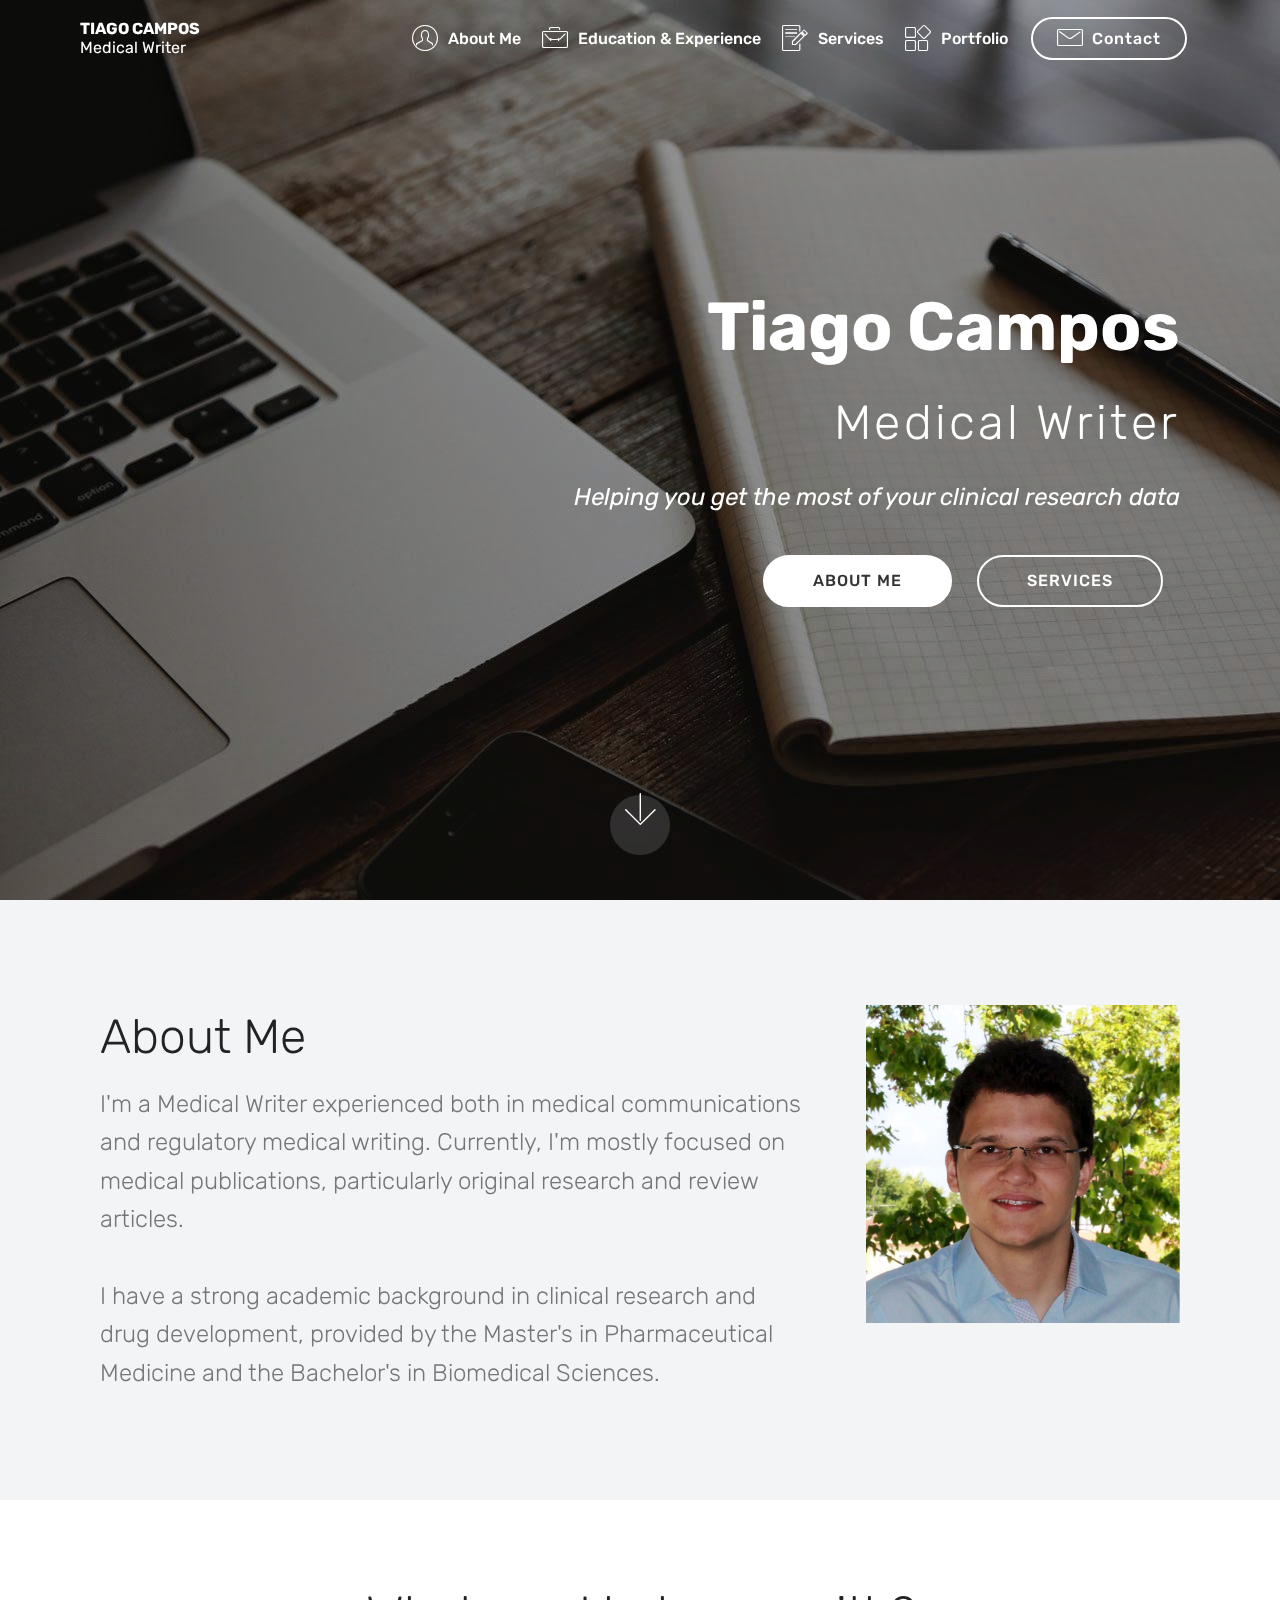
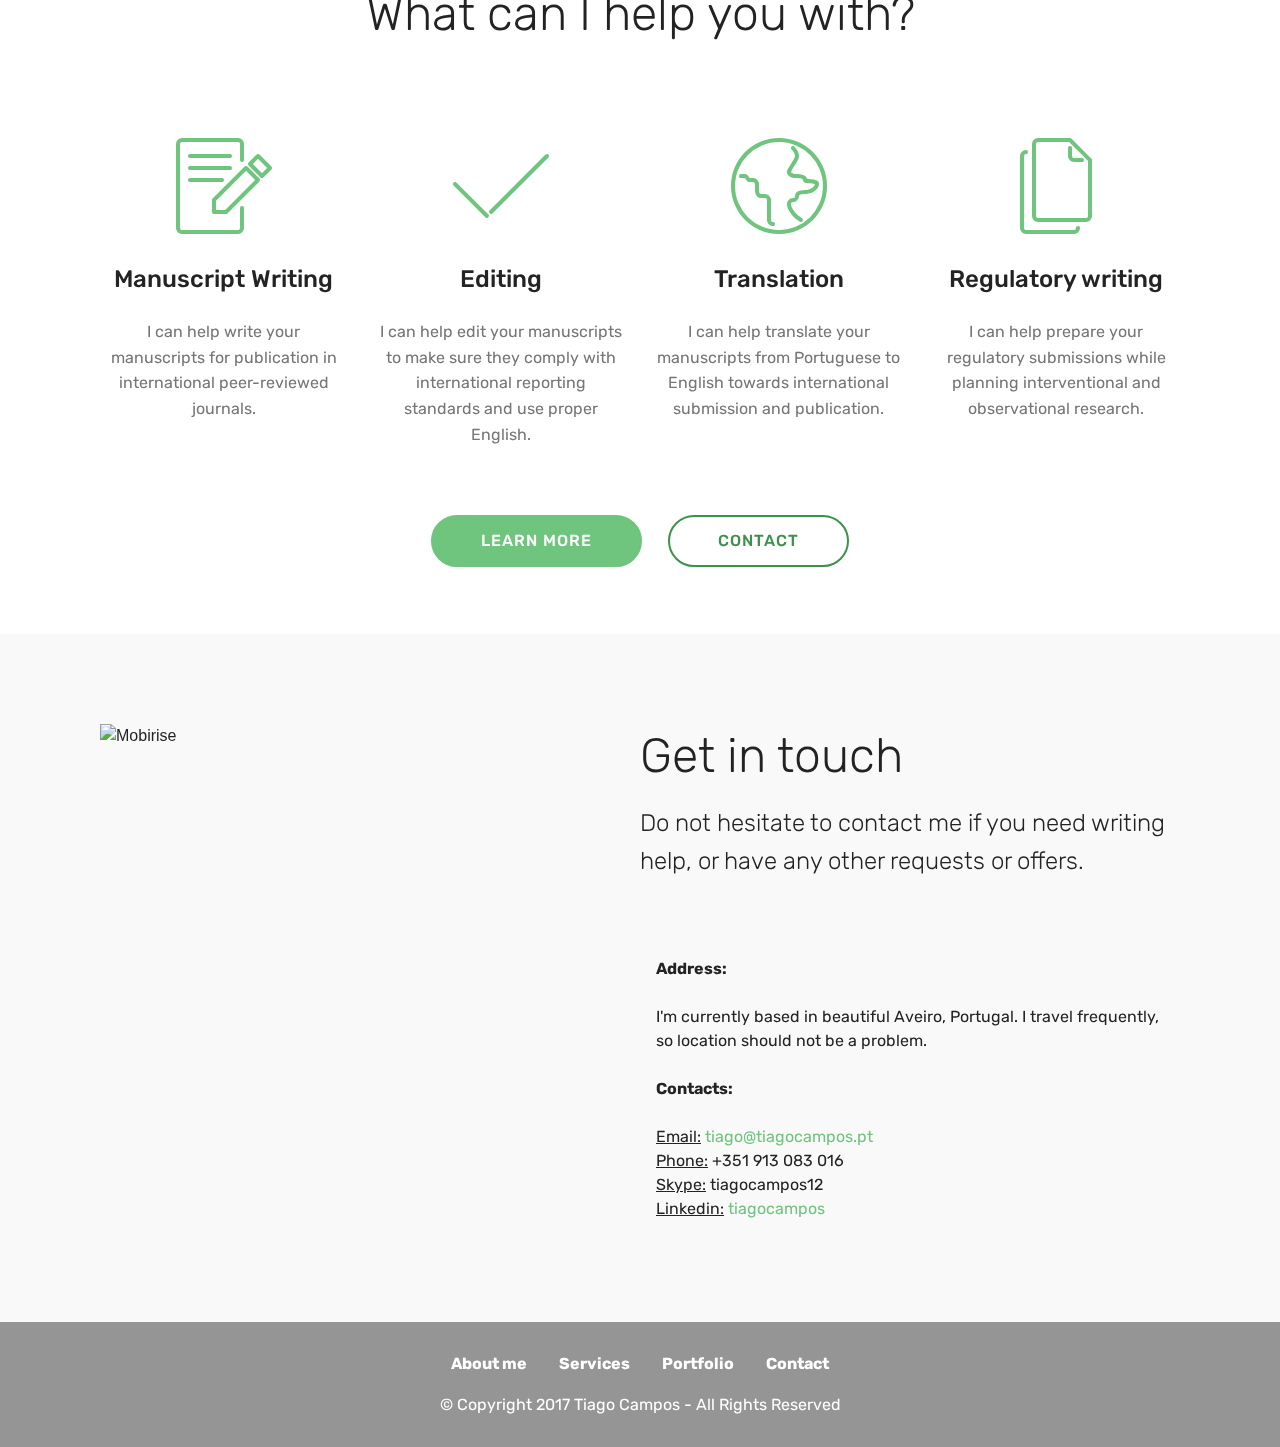
==== index.html @ 36ba6067 "create github pages" ====
<!DOCTYPE html>
<html >
<head>
  <!-- Site made with Mobirise Website Builder v4.6.2, https://mobirise.com -->
  <meta charset="UTF-8">
  <meta http-equiv="X-UA-Compatible" content="IE=edge">
  <meta name="generator" content="Mobirise v4.6.2, mobirise.com">
  <meta name="viewport" content="width=device-width, initial-scale=1, minimum-scale=1">
  <link rel="shortcut icon" href="assets/images/favicon640-640x640.png" type="image/x-icon">
  <meta name="description" content="Helping you get the most of your clinical research data">
  <title>Tiago Campos - Medical Writer</title>
  <link rel="stylesheet" href="assets/web/assets/mobirise-icons/mobirise-icons.css">
  <link rel="stylesheet" href="assets/tether/tether.min.css">
  <link rel="stylesheet" href="assets/bootstrap/css/bootstrap.min.css">
  <link rel="stylesheet" href="assets/bootstrap/css/bootstrap-grid.min.css">
  <link rel="stylesheet" href="assets/bootstrap/css/bootstrap-reboot.min.css">
  <link rel="stylesheet" href="assets/socicon/css/styles.css">
  <link rel="stylesheet" href="assets/dropdown/css/style.css">
  <link rel="stylesheet" href="assets/theme/css/style.css">
  <link rel="stylesheet" href="assets/mobirise/css/mbr-additional.css" type="text/css">
  
  
  <meta property="og:image" content="http://tiagocampos12.github.io/TC-F.png" />

<meta property="og:description" content="Helping you get the most of your clinical research data" />

<meta property="og:url" content="http://tiagocampos.eu/index.html" />

<meta property="og:title" content="Tiago Campos - Medical Writer" />

<meta property="og:type" content="product" />
</head>
<body>

<!-- Google Analytics -->
<!-- Global site tag (gtag.js) - Google Analytics -->
<script async src="https://www.googletagmanager.com/gtag/js?id=UA-110077343-1"></script>
<script>
  window.dataLayer = window.dataLayer || [];
  function gtag(){dataLayer.push(arguments);}
  gtag('js', new Date());

  gtag('config', 'UA-110077343-1');
</script>
<!-- /Google Analytics -->


  <section class="menu cid-qBys74qeBn" once="menu" id="menu1-0">

    

    <nav class="navbar navbar-expand beta-menu navbar-dropdown align-items-center navbar-fixed-top navbar-toggleable-sm bg-color transparent">
        <button class="navbar-toggler navbar-toggler-right" type="button" data-toggle="collapse" data-target="#navbarSupportedContent" aria-controls="navbarSupportedContent" aria-expanded="false" aria-label="Toggle navigation">
            <div class="hamburger">
                <span></span>
                <span></span>
                <span></span>
                <span></span>
            </div>
        </button>
        <div class="menu-logo">
            <div class="navbar-brand">
                
                <span class="navbar-caption-wrap"><a class="navbar-caption text-white display-4" href="index.html">TIAGO CAMPOS<br><span style="font-weight: normal;">Medical Writer</span></a></span>
            </div>
        </div>
        <div class="collapse navbar-collapse" id="navbarSupportedContent">
            <ul class="navbar-nav nav-dropdown" data-app-modern-menu="true"><li class="nav-item">
                    <a class="nav-link link text-white display-4" href="https://mobirise.com">
                        </a>
                </li>
                <li class="nav-item">
                    <a class="nav-link link text-white display-4" href="index.html#features11-6"><span class="mbri-user mbr-iconfont mbr-iconfont-btn"></span>
                        
                        About Me</a>
                </li><li class="nav-item"><a class="nav-link link text-white display-4" href="experience.html"><span class="mbri-briefcase mbr-iconfont mbr-iconfont-btn"></span>
                        Education &amp; Experience</a></li><li class="nav-item"><a class="nav-link link text-white display-4" href="services.html"><span class="mbri-edit mbr-iconfont mbr-iconfont-btn"></span>
                        Services</a></li><li class="nav-item"><a class="nav-link link text-white display-4" href="Portfolio.html"><span class="mbri-extension mbr-iconfont mbr-iconfont-btn"></span>Portfolio</a></li></ul>
            <div class="navbar-buttons mbr-section-btn"><a class="btn btn-sm btn-white-outline display-4" href="index.html#features11-i"><span class="mbri-letter mbr-iconfont mbr-iconfont-btn"></span>
                    
                    Contact</a></div>
        </div>
    </nav>
</section>

<section class="engine"><a href="https://mobirise.ws/h">how to make own website</a></section><section class="header10 cid-qBysb9PDTf mbr-fullscreen mbr-parallax-background" id="header10-1">

    

    <div class="mbr-overlay" style="opacity: 0.4; background-color: rgb(0, 0, 0);">
    </div>

    <div class="container">
        <div class="media-container-column mbr-white col-lg-8 col-md-10 ml-auto">
            <h1 class="mbr-section-title align-right mbr-bold pb-3 mbr-fonts-style display-1">
                Tiago Campos</h1>
            <h3 class="mbr-section-subtitle align-right mbr-light pb-3 mbr-fonts-style display-2">
                Medical Writer</h3>
            <p class="mbr-text align-right pb-3 mbr-fonts-style display-5"><em>
               Helping you get the most of your clinical research data</em></p>
            <div class="mbr-section-btn align-right"><a class="btn btn-md btn-white display-4" href="index.html#features11-6">ABOUT ME</a> <a class="btn btn-md btn-white-outline display-4" href="services.html">SERVICES</a></div>
        </div>
    </div>

    <div class="mbr-arrow hidden-sm-down" aria-hidden="true">
        <a href="#next">
            <i class="mbri-down mbr-iconfont"></i>
        </a>
    </div>
</section>

<section class="features11 cid-qByAJUEgqx" id="features11-6">

    

    

    <div class="container">   
        <div class="col-md-12">
            <div class="media-container-row">
                <div class="mbr-figure" style="width: 35%;">
                    <img src="assets/images/img-0229-1-989x1004.jpg" alt="Tiago Campos" title="">
                </div>
                <div class=" align-left aside-content">
                    <h2 class="mbr-title pt-2 mbr-fonts-style display-2">
                        About Me</h2>
                    <div class="mbr-section-text">
                        <p class="mbr-text mb-5 pt-3 mbr-light mbr-fonts-style display-5">
                        I'm a Medical Writer experienced both in medical communications and regulatory medical writing. Currently, I'm mostly focused on medical publications, particularly original research and review articles.<br><br>I have a strong academic background in clinical research and drug development, provided by the Master's in Pharmaceutical Medicine and the Bachelor's in Biomedical Sciences.<br></p>
                    </div>

                    
                </div>
            </div>
        </div> 
    </div>          
</section>

<section class="mbr-section content4 cid-qBzc1XWYrO" id="content4-1d">

    

    <div class="container">
        <div class="media-container-row">
            <div class="title col-12 col-md-8">
                <h2 class="align-center pb-3 mbr-fonts-style display-2">What can I help you with?</h2>
                
                
            </div>
        </div>
    </div>
</section>

<section class="features1 cid-qBzbZqZn1i" id="features1-1b">
    
    

    
    <div class="container">
        <div class="media-container-row">

            <div class="card p-3 col-12 col-md-6 col-lg-3">
                <div class="card-img pb-3">
                    <span class="mbr-iconfont mbri-edit" style="color: rgb(111, 196, 126);"></span>
                </div>
                <div class="card-box">
                    <h4 class="card-title py-3 mbr-fonts-style display-5">Manuscript Writing</h4>
                    <p class="mbr-text mbr-fonts-style display-7">
                        I can help write your manuscripts for publication in international peer-reviewed journals.
                    </p>
                </div>
            </div>

            <div class="card p-3 col-12 col-md-6 col-lg-3">
                <div class="card-img pb-3">
                    <span class="mbr-iconfont mbri-success" style="color: rgb(111, 196, 126);"></span>
                </div>
                <div class="card-box">
                    <h4 class="card-title py-3 mbr-fonts-style display-5">
                        Editing
                    </h4>
                    <p class="mbr-text mbr-fonts-style display-7">
                        I can help edit your manuscripts to make sure they comply with international reporting standards and use proper English.
                    </p>
                </div>
            </div>

            <div class="card p-3 col-12 col-md-6 col-lg-3">
                <div class="card-img pb-3">
                    <span class="mbr-iconfont mbri-globe" style="color: rgb(111, 196, 126);"></span>
                </div>
                <div class="card-box">
                    <h4 class="card-title py-3 mbr-fonts-style display-5">
                        Translation
                    </h4>
                    <p class="mbr-text mbr-fonts-style display-7">
                        I can help translate your manuscripts from Portuguese to English towards international submission and publication.
                    </p>
                </div>
            </div>

            <div class="card p-3 col-12 col-md-6 col-lg-3">
                <div class="card-img pb-3">
                    <span class="mbr-iconfont mbri-pages" style="color: rgb(111, 196, 126);"></span>
                </div>
                <div class="card-box">
                    <h4 class="card-title py-3 mbr-fonts-style display-5">Regulatory writing</h4>
                    <p class="mbr-text mbr-fonts-style display-7">
                       I can help prepare your regulatory submissions while planning interventional and observational research.
                    </p>
                </div>
            </div>

        </div>

    </div>

</section>

<section class="mbr-section content8 cid-qBzda6RMZf" id="content8-1e">

    

    <div class="container">
        <div class="media-container-row title">
            <div class="col-12 col-md-8">
                <div class="mbr-section-btn align-center"><a class="btn btn-danger display-4" href="services.html">LEARN MORE</a>
                    <a class="btn btn-danger-outline display-4" href="index.html#features11-i">CONTACT</a></div>
            </div>
        </div>
    </div>
</section>

<section class="features11 cid-qByMZP3AIO" id="features11-i">

    

    

    <div class="container">   
        <div class="col-md-12">
            <div class="media-container-row">
                <div class="mbr-figure" style="width: 50%;">
                    <img src="assets/images/img-192-3264x2448.jpg" alt="Mobirise" title="">
                </div>
                <div class=" align-left aside-content">
                    <h2 class="mbr-title pt-2 mbr-fonts-style display-2">
                        Get in touch</h2>
                    <div class="mbr-section-text">
                        <p class="mbr-text mb-5 pt-3 mbr-light mbr-fonts-style display-5">Do not hesitate to contact me if you need writing help, or have any other requests or offers.</p>
                    </div>

                    <div class="block-content">
                        <div class="card p-3 pr-3">
                            <div class="media">
                                     
                                <div class="media-body">
                                    <h4 class="card-title mbr-fonts-style display-7"></h4>
                                </div>
                            </div>                

                            <div class="card-box">
                                <p class="block-text mbr-fonts-style display-7"><strong>Address:&nbsp;</strong><br><strong><br></strong>I'm currently based in beautiful Aveiro, Portugal. I travel frequently, so location should not be a problem.<br><br><strong>Contacts:</strong><br><br><u>Email:</u>&nbsp;<a href="mailto:tiago@tiagocampos.pt" class="text-danger">tiago@tiagocampos.pt</a><br><u>Phone:</u> +351 913 083 016<br><u>Skype:</u> tiagocampos12<br><u>Linkedin:</u> <a href="https://www.linkedin.com/in/tiagocampos/" target="_blank" class="text-danger">tiagocampos</a><br><br></p>
                            </div>
                        </div>

                        
                    </div>
                </div>
            </div>
        </div> 
    </div>          
</section>

<section once="" class="cid-qByTcYkq9E mbr-parallax-background" id="footer7-j">

    

    <div class="mbr-overlay" style="opacity: 0.5; background-color: rgb(60, 60, 60);"></div>

    <div class="container">
        <div class="media-container-row align-center mbr-white">
            <div class="row row-links">
                <ul class="foot-menu">
                    
                    
                    
                    
                    
                <li class="foot-menu-item mbr-fonts-style display-7">
                        <a class="text-white mbr-bold" href="index.html#features11-6">About me</a></li><li class="foot-menu-item mbr-fonts-style display-7">
                        <a class="text-white mbr-bold" href="services.html">Services</a>
                    </li><li class="foot-menu-item mbr-fonts-style display-7"><a class="text-white mbr-bold" href="Portfolio.html">Portfolio</a></li><li class="foot-menu-item mbr-fonts-style display-7">
                        <a class="text-white mbr-bold" href="index.html#features11-i">Contact</a></li></ul>
            </div>
            
            <div class="row row-copirayt">
                <p class="mbr-text mb-0 mbr-fonts-style mbr-white align-center display-7">
                    © Copyright 2017 Tiago Campos - All Rights Reserved
                </p>
            </div>
        </div>
    </div>
</section>


  <script src="assets/web/assets/jquery/jquery.min.js"></script>
  <script src="assets/popper/popper.min.js"></script>
  <script src="assets/tether/tether.min.js"></script>
  <script src="assets/bootstrap/js/bootstrap.min.js"></script>
  <script src="assets/dropdown/js/script.min.js"></script>
  <script src="assets/touchswipe/jquery.touch-swipe.min.js"></script>
  <script src="assets/parallax/jarallax.min.js"></script>
  <script src="assets/smoothscroll/smooth-scroll.js"></script>
  <script src="assets/theme/js/script.js"></script>
  
  
</body>
</html>
---- assets/web/assets/mobirise-icons/mobirise-icons.css ----
@font-face {
  font-family: 'MobiriseIcons';
  src:  url('mobirise-icons.eot?spat4u');
  src:  url('mobirise-icons.eot?spat4u#iefix') format('embedded-opentype'),
    url('mobirise-icons.ttf?spat4u') format('truetype'),
    url('mobirise-icons.woff?spat4u') format('woff'),
    url('mobirise-icons.svg?spat4u#MobiriseIcons') format('svg');
  font-weight: normal;
  font-style: normal;
}

[class^="mbri-"], [class*=" mbri-"] {
  /* use !important to prevent issues with browser extensions that change fonts */
  font-family: MobiriseIcons !important;
  speak: none;
  font-style: normal;
  font-weight: normal;
  font-variant: normal;
  text-transform: none;
  line-height: 1;

  /* Better Font Rendering =========== */
  -webkit-font-smoothing: antialiased;
  -moz-osx-font-smoothing: grayscale;
}

.mbri-add-submenu:before {
  content: "\e900";
}
.mbri-alert:before {
  content: "\e901";
}
.mbri-align-center:before {
  content: "\e902";
}
.mbri-align-justify:before {
  content: "\e903";
}
.mbri-align-left:before {
  content: "\e904";
}
.mbri-align-right:before {
  content: "\e905";
}
.mbri-android:before {
  content: "\e906";
}
.mbri-apple:before {
  content: "\e907";
}
.mbri-arrow-down:before {
  content: "\e908";
}
.mbri-arrow-next:before {
  content: "\e909";
}
.mbri-arrow-prev:before {
  content: "\e90a";
}
.mbri-arrow-up:before {
  content: "\e90b";
}
.mbri-bold:before {
  content: "\e90c";
}
.mbri-bookmark:before {
  content: "\e90d";
}
.mbri-bootstrap:before {
  content: "\e90e";
}
.mbri-briefcase:before {
  content: "\e90f";
}
.mbri-browse:before {
  content: "\e910";
}
.mbri-bulleted-list:before {
  content: "\e911";
}
.mbri-calendar:before {
  content: "\e912";
}
.mbri-camera:before {
  content: "\e913";
}
.mbri-cart-add:before {
  content: "\e914";
}
.mbri-cart-full:before {
  content: "\e915";
}
.mbri-cash:before {
  content: "\e916";
}
.mbri-change-style:before {
  content: "\e917";
}
.mbri-chat:before {
  content: "\e918";
}
.mbri-clock:before {
  content: "\e919";
}
.mbri-close:before {
  content: "\e91a";
}
.mbri-cloud:before {
  content: "\e91b";
}
.mbri-code:before {
  content: "\e91c";
}
.mbri-contact-form:before {
  content: "\e91d";
}
.mbri-credit-card:before {
  content: "\e91e";
}
.mbri-cursor-click:before {
  content: "\e91f";
}
.mbri-cust-feedback:before {
  content: "\e920";
}
.mbri-database:before {
  content: "\e921";
}
.mbri-delivery:before {
  content: "\e922";
}
.mbri-desktop:before {
  content: "\e923";
}
.mbri-devices:before {
  content: "\e924";
}
.mbri-down:before {
  content: "\e925";
}
.mbri-download:before {
  content: "\e989";
}
.mbri-drag-n-drop:before {
  content: "\e927";
}
.mbri-drag-n-drop2:before {
  content: "\e928";
}
.mbri-edit:before {
  content: "\e929";
}
.mbri-edit2:before {
  content: "\e92a";
}
.mbri-error:before {
  content: "\e92b";
}
.mbri-extension:before {
  content: "\e92c";
}
.mbri-features:before {
  content: "\e92d";
}
.mbri-file:before {
  content: "\e92e";
}
.mbri-flag:before {
  content: "\e92f";
}
.mbri-folder:before {
  content: "\e930";
}
.mbri-gift:before {
  content: "\e931";
}
.mbri-github:before {
  content: "\e932";
}
.mbri-globe:before {
  content: "\e933";
}
.mbri-globe-2:before {
  content: "\e934";
}
.mbri-growing-chart:before {
  content: "\e935";
}
.mbri-hearth:before {
  content: "\e936";
}
.mbri-help:before {
  content: "\e937";
}
.mbri-home:before {
  content: "\e938";
}
.mbri-hot-cup:before {
  content: "\e939";
}
.mbri-idea:before {
  content: "\e93a";
}
.mbri-image-gallery:before {
  content: "\e93b";
}
.mbri-image-slider:before {
  content: "\e93c";
}
.mbri-info:before {
  content: "\e93d";
}
.mbri-italic:before {
  content: "\e93e";
}
.mbri-key:before {
  content: "\e93f";
}
.mbri-laptop:before {
  content: "\e940";
}
.mbri-layers:before {
  content: "\e941";
}
.mbri-left-right:before {
  content: "\e942";
}
.mbri-left:before {
  content: "\e943";
}
.mbri-letter:before {
  content: "\e944";
}
.mbri-like:before {
  content: "\e945";
}
.mbri-link:before {
  content: "\e946";
}
.mbri-lock:before {
  content: "\e947";
}
.mbri-login:before {
  content: "\e948";
}
.mbri-logout:before {
  content: "\e949";
}
.mbri-magic-stick:before {
  content: "\e94a";
}
.mbri-map-pin:before {
  content: "\e94b";
}
.mbri-menu:before {
  content: "\e94c";
}
.mbri-mobile:before {
  content: "\e94d";
}
.mbri-mobile2:before {
  content: "\e94e";
}
.mbri-mobirise:before {
  content: "\e94f";
}
.mbri-more-horizontal:before {
  content: "\e950";
}
.mbri-more-vertical:before {
  content: "\e951";
}
.mbri-music:before {
  content: "\e952";
}
.mbri-new-file:before {
  content: "\e953";
}
.mbri-numbered-list:before {
  content: "\e954";
}
.mbri-opened-folder:before {
  content: "\e955";
}
.mbri-pages:before {
  content: "\e956";
}
.mbri-paper-plane:before {
  content: "\e957";
}
.mbri-paperclip:before {
  content: "\e958";
}
.mbri-photo:before {
  content: "\e959";
}
.mbri-photos:before {
  content: "\e95a";
}
.mbri-pin:before {
  content: "\e95b";
}
.mbri-play:before {
  content: "\e95c";
}
.mbri-plus:before {
  content: "\e95d";
}
.mbri-preview:before {
  content: "\e95e";
}
.mbri-print:before {
  content: "\e95f";
}
.mbri-protect:before {
  content: "\e960";
}
.mbri-question:before {
  content: "\e961";
}
.mbri-quote-left:before {
  content: "\e962";
}
.mbri-quote-right:before {
  content: "\e963";
}
.mbri-refresh:before {
  content: "\e964";
}
.mbri-responsive:before {
  content: "\e965";
}
.mbri-right:before {
  content: "\e966";
}
.mbri-rocket:before {
  content: "\e967";
}
.mbri-sad-face:before {
  content: "\e968";
}
.mbri-sale:before {
  content: "\e969";
}
.mbri-save:before {
  content: "\e96a";
}
.mbri-search:before {
  content: "\e96b";
}
.mbri-setting:before {
  content: "\e96c";
}
.mbri-setting2:before {
  content: "\e96d";
}
.mbri-setting3:before {
  content: "\e96e";
}
.mbri-share:before {
  content: "\e96f";
}
.mbri-shopping-bag:before {
  content: "\e970";
}
.mbri-shopping-basket:before {
  content: "\e971";
}
.mbri-shopping-cart:before {
  content: "\e972";
}
.mbri-sites:before {
  content: "\e973";
}
.mbri-smile-face:before {
  content: "\e974";
}
.mbri-speed:before {
  content: "\e975";
}
.mbri-star:before {
  content: "\e976";
}
.mbri-success:before {
  content: "\e977";
}
.mbri-sun:before {
  content: "\e978";
}
.mbri-sun2:before {
  content: "\e979";
}
.mbri-tablet:before {
  content: "\e97a";
}
.mbri-tablet-vertical:before {
  content: "\e97b";
}
.mbri-target:before {
  content: "\e97c";
}
.mbri-timer:before {
  content: "\e97d";
}
.mbri-to-ftp:before {
  content: "\e97e";
}
.mbri-to-local-drive:before {
  content: "\e97f";
}
.mbri-touch-swipe:before {
  content: "\e980";
}
.mbri-touch:before {
  content: "\e981";
}
.mbri-trash:before {
  content: "\e982";
}
.mbri-underline:before {
  content: "\e983";
}
.mbri-unlink:before {
  content: "\e984";
}
.mbri-unlock:before {
  content: "\e985";
}
.mbri-up-down:before {
  content: "\e986";
}
.mbri-up:before {
  content: "\e987";
}
.mbri-update:before {
  content: "\e988";
}
.mbri-upload:before {
 content: "\e926"; 
}
.mbri-user:before {
  content: "\e98a";
}
.mbri-user2:before {
  content: "\e98b";
}
.mbri-users:before {
  content: "\e98c";
}
.mbri-video:before {
  content: "\e98d";
}
.mbri-video-play:before {
  content: "\e98e";
}
.mbri-watch:before {
  content: "\e98f";
}
.mbri-website-theme:before {
  content: "\e990";
}
.mbri-wifi:before {
  content: "\e991";
}
.mbri-windows:before {
  content: "\e992";
}
.mbri-zoom-out:before {
  content: "\e993";
}
.mbri-redo:before {
  content: "\e994";
}
.mbri-undo:before {
  content: "\e995";
}
---- assets/socicon/css/styles.css ----
@charset "UTF-8";

@font-face {
  font-family: "socicon";
  src:url("../fonts/socicon.eot");
  src:url("../fonts/socicon.eot?#iefix") format("embedded-opentype"),
    url("../fonts/socicon.woff") format("woff"),
    url("../fonts/socicon.ttf") format("truetype"),
    url("../fonts/socicon.svg#socicon") format("svg");
  font-weight: normal;
  font-style: normal;

}

[data-icon]:before {
  font-family: "socicon" !important;
  content: attr(data-icon);
  font-style: normal !important;
  font-weight: normal !important;
  font-variant: normal !important;
  text-transform: none !important;
  speak: none;
  line-height: 1;
  -webkit-font-smoothing: antialiased;
  -moz-osx-font-smoothing: grayscale;
}

[class^="socicon-"]:before,
[class*=" socicon-"]:before {
  font-family: "socicon" !important;
  font-style: normal !important;
  font-weight: normal !important;
  font-variant: normal !important;
  text-transform: none !important;
  speak: none;
  line-height: 1;
  -webkit-font-smoothing: antialiased;
  -moz-osx-font-smoothing: grayscale;
}

.socicon-modelmayhem:before {
  content: "\e000";
}
.socicon-mixcloud:before {
  content: "\e001";
}
.socicon-drupal:before {
  content: "\e002";
}
.socicon-swarm:before {
  content: "\e003";
}
.socicon-istock:before {
  content: "\e004";
}
.socicon-yammer:before {
  content: "\e005";
}
.socicon-ello:before {
  content: "\e006";
}
.socicon-stackoverflow:before {
  content: "\e007";
}
.socicon-persona:before {
  content: "\e008";
}
.socicon-triplej:before {
  content: "\e009";
}
.socicon-houzz:before {
  content: "\e00a";
}
.socicon-rss:before {
  content: "\e00b";
}
.socicon-paypal:before {
  content: "\e00c";
}
.socicon-odnoklassniki:before {
  content: "\e00d";
}
.socicon-airbnb:before {
  content: "\e00e";
}
.socicon-periscope:before {
  content: "\e00f";
}
.socicon-outlook:before {
  content: "\e010";
}
.socicon-coderwall:before {
  content: "\e011";
}
.socicon-tripadvisor:before {
  content: "\e012";
}
.socicon-appnet:before {
  content: "\e013";
}
.socicon-goodreads:before {
  content: "\e014";
}
.socicon-tripit:before {
  content: "\e015";
}
.socicon-lanyrd:before {
  content: "\e016";
}
.socicon-slideshare:before {
  content: "\e017";
}
.socicon-buffer:before {
  content: "\e018";
}
.socicon-disqus:before {
  content: "\e019";
}
.socicon-vkontakte:before {
  content: "\e01a";
}
.socicon-whatsapp:before {
  content: "\e01b";
}
.socicon-patreon:before {
  content: "\e01c";
}
.socicon-storehouse:before {
  content: "\e01d";
}
.socicon-pocket:before {
  content: "\e01e";
}
.socicon-mail:before {
  content: "\e01f";
}
.socicon-blogger:before {
  content: "\e020";
}
.socicon-technorati:before {
  content: "\e021";
}
.socicon-reddit:before {
  content: "\e022";
}
.socicon-dribbble:before {
  content: "\e023";
}
.socicon-stumbleupon:before {
  content: "\e024";
}
.socicon-digg:before {
  content: "\e025";
}
.socicon-envato:before {
  content: "\e026";
}
.socicon-behance:before {
  content: "\e027";
}
.socicon-delicious:before {
  content: "\e028";
}
.socicon-deviantart:before {
  content: "\e029";
}
.socicon-forrst:before {
  content: "\e02a";
}
.socicon-play:before {
  content: "\e02b";
}
.socicon-zerply:before {
  content: "\e02c";
}
.socicon-wikipedia:before {
  content: "\e02d";
}
.socicon-apple:before {
  content: "\e02e";
}
.socicon-flattr:before {
  content: "\e02f";
}
.socicon-github:before {
  content: "\e030";
}
.socicon-renren:before {
  content: "\e031";
}
.socicon-friendfeed:before {
  content: "\e032";
}
.socicon-newsvine:before {
  content: "\e033";
}
.socicon-identica:before {
  content: "\e034";
}
.socicon-bebo:before {
  content: "\e035";
}
.socicon-zynga:before {
  content: "\e036";
}
.socicon-steam:before {
  content: "\e037";
}
.socicon-xbox:before {
  content: "\e038";
}
.socicon-windows:before {
  content: "\e039";
}
.socicon-qq:before {
  content: "\e03a";
}
.socicon-douban:before {
  content: "\e03b";
}
.socicon-meetup:before {
  content: "\e03c";
}
.socicon-playstation:before {
  content: "\e03d";
}
.socicon-android:before {
  content: "\e03e";
}
.socicon-snapchat:before {
  content: "\e03f";
}
.socicon-twitter:before {
  content: "\e040";
}
.socicon-facebook:before {
  content: "\e041";
}
.socicon-googleplus:before {
  content: "\e042";
}
.socicon-pinterest:before {
  content: "\e043";
}
.socicon-foursquare:before {
  content: "\e044";
}
.socicon-yahoo:before {
  content: "\e045";
}
.socicon-skype:before {
  content: "\e046";
}
.socicon-yelp:before {
  content: "\e047";
}
.socicon-feedburner:before {
  content: "\e048";
}
.socicon-linkedin:before {
  content: "\e049";
}
.socicon-viadeo:before {
  content: "\e04a";
}
.socicon-xing:before {
  content: "\e04b";
}
.socicon-myspace:before {
  content: "\e04c";
}
.socicon-soundcloud:before {
  content: "\e04d";
}
.socicon-spotify:before {
  content: "\e04e";
}
.socicon-grooveshark:before {
  content: "\e04f";
}
.socicon-lastfm:before {
  content: "\e050";
}
.socicon-youtube:before {
  content: "\e051";
}
.socicon-vimeo:before {
  content: "\e052";
}
.socicon-dailymotion:before {
  content: "\e053";
}
.socicon-vine:before {
  content: "\e054";
}
.socicon-flickr:before {
  content: "\e055";
}
.socicon-500px:before {
  content: "\e056";
}
.socicon-wordpress:before {
  content: "\e058";
}
.socicon-tumblr:before {
  content: "\e059";
}
.socicon-twitch:before {
  content: "\e05a";
}
.socicon-8tracks:before {
  content: "\e05b";
}
.socicon-amazon:before {
  content: "\e05c";
}
.socicon-icq:before {
  content: "\e05d";
}
.socicon-smugmug:before {
  content: "\e05e";
}
.socicon-ravelry:before {
  content: "\e05f";
}
.socicon-weibo:before {
  content: "\e060";
}
.socicon-baidu:before {
  content: "\e061";
}
.socicon-angellist:before {
  content: "\e062";
}
.socicon-ebay:before {
  content: "\e063";
}
.socicon-imdb:before {
  content: "\e064";
}
.socicon-stayfriends:before {
  content: "\e065";
}
.socicon-residentadvisor:before {
  content: "\e066";
}
.socicon-google:before {
  content: "\e067";
}
.socicon-yandex:before {
  content: "\e068";
}
.socicon-sharethis:before {
  content: "\e069";
}
.socicon-bandcamp:before {
  content: "\e06a";
}
.socicon-itunes:before {
  content: "\e06b";
}
.socicon-deezer:before {
  content: "\e06c";
}
.socicon-telegram:before {
  content: "\e06e";
}
.socicon-openid:before {
  content: "\e06f";
}
.socicon-amplement:before {
  content: "\e070";
}
.socicon-viber:before {
  content: "\e071";
}
.socicon-zomato:before {
  content: "\e072";
}
.socicon-draugiem:before {
  content: "\e074";
}
.socicon-endomodo:before {
  content: "\e075";
}
.socicon-filmweb:before {
  content: "\e076";
}
.socicon-stackexchange:before {
  content: "\e077";
}
.socicon-wykop:before {
  content: "\e078";
}
.socicon-teamspeak:before {
  content: "\e079";
}
.socicon-teamviewer:before {
  content: "\e07a";
}
.socicon-ventrilo:before {
  content: "\e07b";
}
.socicon-younow:before {
  content: "\e07c";
}
.socicon-raidcall:before {
  content: "\e07d";
}
.socicon-mumble:before {
  content: "\e07e";
}
.socicon-medium:before {
  content: "\e06d";
}
.socicon-bebee:before {
  content: "\e07f";
}
.socicon-hitbox:before {
  content: "\e080";
}
.socicon-reverbnation:before {
  content: "\e081";
}
.socicon-formulr:before {
  content: "\e082";
}
.socicon-instagram:before {
  content: "\e057";
}
.socicon-battlenet:before {
  content: "\e083";
}
.socicon-chrome:before {
  content: "\e084";
}
.socicon-discord:before {
  content: "\e086";
}
.socicon-issuu:before {
  content: "\e087";
}
.socicon-macos:before {
  content: "\e088";
}
.socicon-firefox:before {
  content: "\e089";
}
.socicon-opera:before {
  content: "\e08d";
}
.socicon-keybase:before {
  content: "\e090";
}
.socicon-alliance:before {
  content: "\e091";
}
.socicon-livejournal:before {
  content: "\e092";
}
.socicon-googlephotos:before {
  content: "\e093";
}
.socicon-horde:before {
  content: "\e094";
}
.socicon-etsy:before {
  content: "\e095";
}
.socicon-zapier:before {
  content: "\e096";
}
.socicon-google-scholar:before {
  content: "\e097";
}
.socicon-researchgate:before {
  content: "\e098";
}
.socicon-wechat:before {
  content: "\e099";
}
.socicon-strava:before {
  content: "\e09a";
}
.socicon-line:before {
  content: "\e09b";
}
.socicon-lyft:before {
  content: "\e09c";
}
.socicon-uber:before {
  content: "\e09d";
}
.socicon-songkick:before {
  content: "\e09e";
}
.socicon-viewbug:before {
  content: "\e09f";
}
.socicon-googlegroups:before {
  content: "\e0a0";
}
.socicon-quora:before {
  content: "\e073";
}
.socicon-diablo:before {
  content: "\e085";
}
.socicon-blizzard:before {
  content: "\e0a1";
}
.socicon-hearthstone:before {
  content: "\e08b";
}
.socicon-heroes:before {
  content: "\e08a";
}
.socicon-overwatch:before {
  content: "\e08c";
}
.socicon-warcraft:before {
  content: "\e08e";
}
.socicon-starcraft:before {
  content: "\e08f";
}
.socicon-beam:before {
  content: "\e0a2";
}
.socicon-curse:before {
  content: "\e0a3";
}
.socicon-player:before {
  content: "\e0a4";
}
.socicon-streamjar:before {
  content: "\e0a5";
}
.socicon-nintendo:before {
  content: "\e0a6";
}
.socicon-hellocoton:before {
  content: "\e0a7";
}
---- assets/dropdown/css/style.css ----
.navbar-dropdown {
  left: 0;
  padding: 0;
  position: absolute;
  right: 0;
  top: 0;
  transition: all 0.45s ease;
  z-index: 1030;
  background: #282828; }
  .navbar-dropdown .navbar-logo {
    margin-right: 0.8rem;
    transition: margin 0.3s ease-in-out;
    vertical-align: middle; }
    .navbar-dropdown .navbar-logo img {
      height: 3.125rem;
      transition: all 0.3s ease-in-out; }
    .navbar-dropdown .navbar-logo.mbr-iconfont {
      font-size: 3.125rem;
      line-height: 3.125rem; }
  .navbar-dropdown .navbar-caption {
    font-weight: 700;
    white-space: normal;
    vertical-align: -4px;
    line-height: 3.125rem !important; }
    .navbar-dropdown .navbar-caption, .navbar-dropdown .navbar-caption:hover {
      color: inherit;
      text-decoration: none; }
  .navbar-dropdown .mbr-iconfont + .navbar-caption {
    vertical-align: -1px; }
  .navbar-dropdown.navbar-fixed-top {
    position: fixed; }
  .navbar-dropdown .navbar-brand span {
    vertical-align: -4px; }
  .navbar-dropdown.bg-color.transparent {
    background: none; }
  .navbar-dropdown.navbar-short .navbar-brand {
    padding: 0.625rem 0; }
    .navbar-dropdown.navbar-short .navbar-brand span {
      vertical-align: -1px; }
  .navbar-dropdown.navbar-short .navbar-caption {
    line-height: 2.375rem !important;
    vertical-align: -2px; }
  .navbar-dropdown.navbar-short .navbar-logo {
    margin-right: 0.5rem; }
    .navbar-dropdown.navbar-short .navbar-logo img {
      height: 2.375rem; }
    .navbar-dropdown.navbar-short .navbar-logo.mbr-iconfont {
      font-size: 2.375rem;
      line-height: 2.375rem; }
  .navbar-dropdown.navbar-short .mbr-table-cell {
    height: 3.625rem; }
  .navbar-dropdown .navbar-close {
    left: 0.6875rem;
    position: fixed;
    top: 0.75rem;
    z-index: 1000; }
  .navbar-dropdown .hamburger-icon {
    content: "";
    display: inline-block;
    vertical-align: middle;
    width: 16px;
    -webkit-box-shadow: 0 -6px 0 1px #282828,0 0 0 1px #282828,0 6px 0 1px #282828;
    -moz-box-shadow: 0 -6px 0 1px #282828,0 0 0 1px #282828,0 6px 0 1px #282828;
    box-shadow: 0 -6px 0 1px #282828,0 0 0 1px #282828,0 6px 0 1px #282828; }

.dropdown-menu .dropdown-toggle[data-toggle="dropdown-submenu"]::after {
  border-bottom: 0.35em solid transparent;
  border-left: 0.35em solid;
  border-right: 0;
  border-top: 0.35em solid transparent;
  margin-left: 0.3rem; }

.dropdown-menu .dropdown-item:focus {
  outline: 0; }

.nav-dropdown {
  font-size: 0.75rem;
  font-weight: 500;
  height: auto !important; }
  .nav-dropdown .nav-btn {
    padding-left: 1rem; }
  .nav-dropdown .link {
    margin: .667em 1.667em;
    font-weight: 500;
    padding: 0;
    transition: color .2s ease-in-out; }
    .nav-dropdown .link.dropdown-toggle {
      margin-right: 2.583em; }
      .nav-dropdown .link.dropdown-toggle::after {
        margin-left: .25rem;
        border-top: 0.35em solid;
        border-right: 0.35em solid transparent;
        border-left: 0.35em solid transparent;
        border-bottom: 0; }
      .nav-dropdown .link.dropdown-toggle[aria-expanded="true"] {
        margin: 0;
        padding: 0.667em 3.263em  0.667em 1.667em; }
  .nav-dropdown .link::after,
  .nav-dropdown .dropdown-item::after {
    color: inherit; }
  .nav-dropdown .btn {
    font-size: 0.75rem;
    font-weight: 700;
    letter-spacing: 0;
    margin-bottom: 0;
    padding-left: 1.25rem;
    padding-right: 1.25rem; }
  .nav-dropdown .dropdown-menu {
    border-radius: 0;
    border: 0;
    left: 0;
    margin: 0;
    padding-bottom: 1.25rem;
    padding-top: 1.25rem;
    position: relative; }
  .nav-dropdown .dropdown-submenu {
    margin-left: 0.125rem;
    top: 0; }
  .nav-dropdown .dropdown-item {
    font-weight: 500;
    line-height: 2;
    padding: 0.3846em 4.615em 0.3846em 1.5385em;
    position: relative;
    transition: color .2s ease-in-out, background-color .2s ease-in-out; }
    .nav-dropdown .dropdown-item::after {
      margin-top: -0.3077em;
      position: absolute;
      right: 1.1538em;
      top: 50%; }
    .nav-dropdown .dropdown-item:focus, .nav-dropdown .dropdown-item:hover {
      background: none; }

@media (max-width: 767px) {
  .nav-dropdown.navbar-toggleable-sm {
    bottom: 0;
    display: none;
    left: 0;
    overflow-x: hidden;
    position: fixed;
    top: 0;
    transform: translateX(-100%);
    -ms-transform: translateX(-100%);
    -webkit-transform: translateX(-100%);
    width: 18.75rem;
    z-index: 999; } }
.nav-dropdown.navbar-toggleable-xl {
  bottom: 0;
  display: none;
  left: 0;
  overflow-x: hidden;
  position: fixed;
  top: 0;
  transform: translateX(-100%);
  -ms-transform: translateX(-100%);
  -webkit-transform: translateX(-100%);
  width: 18.75rem;
  z-index: 999; }

.nav-dropdown-sm {
  display: block !important;
  overflow-x: hidden;
  overflow: auto;
  padding-top: 3.875rem; }
  .nav-dropdown-sm::after {
    content: "";
    display: block;
    height: 3rem;
    width: 100%; }
  .nav-dropdown-sm.collapse.in ~ .navbar-close {
    display: block !important; }
  .nav-dropdown-sm.collapsing, .nav-dropdown-sm.collapse.in {
    transform: translateX(0);
    -ms-transform: translateX(0);
    -webkit-transform: translateX(0);
    transition: all 0.25s ease-out;
    -webkit-transition: all 0.25s ease-out;
    background: #282828; }
  .nav-dropdown-sm.collapsing[aria-expanded="false"] {
    transform: translateX(-100%);
    -ms-transform: translateX(-100%);
    -webkit-transform: translateX(-100%); }
  .nav-dropdown-sm .nav-item {
    display: block;
    margin-left: 0 !important;
    padding-left: 0; }
  .nav-dropdown-sm .link,
  .nav-dropdown-sm .dropdown-item {
    border-top: 1px dotted rgba(255, 255, 255, 0.1);
    font-size: 0.8125rem;
    line-height: 1.6;
    margin: 0 !important;
    padding: 0.875rem 2.4rem 0.875rem 1.5625rem !important;
    position: relative;
    white-space: normal; }
    .nav-dropdown-sm .link:focus, .nav-dropdown-sm .link:hover,
    .nav-dropdown-sm .dropdown-item:focus,
    .nav-dropdown-sm .dropdown-item:hover {
      background: rgba(0, 0, 0, 0.2) !important;
      color: #c0a375; }
  .nav-dropdown-sm .nav-btn {
    position: relative;
    padding: 1.5625rem 1.5625rem 0 1.5625rem; }
    .nav-dropdown-sm .nav-btn::before {
      border-top: 1px dotted rgba(255, 255, 255, 0.1);
      content: "";
      left: 0;
      position: absolute;
      top: 0;
      width: 100%; }
    .nav-dropdown-sm .nav-btn + .nav-btn {
      padding-top: 0.625rem; }
      .nav-dropdown-sm .nav-btn + .nav-btn::before {
        display: none; }
  .nav-dropdown-sm .btn {
    padding: 0.625rem 0; }
  .nav-dropdown-sm .dropdown-toggle[data-toggle="dropdown-submenu"]::after {
    margin-left: .25rem;
    border-top: 0.35em solid;
    border-right: 0.35em solid transparent;
    border-left: 0.35em solid transparent;
    border-bottom: 0; }
  .nav-dropdown-sm .dropdown-toggle[data-toggle="dropdown-submenu"][aria-expanded="true"]::after {
    border-top: 0;
    border-right: 0.35em solid transparent;
    border-left: 0.35em solid transparent;
    border-bottom: 0.35em solid; }
  .nav-dropdown-sm .dropdown-menu {
    margin: 0;
    padding: 0;
    position: relative;
    top: 0;
    left: 0;
    width: 100%;
    border: 0;
    float: none;
    border-radius: 0;
    background: none; }
  .nav-dropdown-sm .dropdown-submenu {
    left: 100%;
    margin-left: 0.125rem;
    margin-top: -1.25rem;
    top: 0; }

.navbar-toggleable-sm .nav-dropdown .dropdown-menu {
  position: absolute; }

.navbar-toggleable-sm .nav-dropdown .dropdown-submenu {
  left: 100%;
  margin-left: 0.125rem;
  margin-top: -1.25rem;
  top: 0; }

.navbar-toggleable-sm.opened .nav-dropdown .dropdown-menu {
  position: relative; }

.navbar-toggleable-sm.opened .nav-dropdown .dropdown-submenu {
  left: 0;
  margin-left: 00rem;
  margin-top: 0rem;
  top: 0; }

.is-builder .nav-dropdown.collapsing {
  transition: none !important; }

/*# sourceMappingURL=style.css.map */
---- assets/theme/css/style.css ----
/*!
 * Mobirise v4 theme (https://mobirise.com/)
 * Copyright 2017 Mobirise
 */
section {
  background-color: #eeeeee; }

section,
.container,
.container-fluid {
  position: relative;
  word-wrap: break-word; }

a.mbr-iconfont:hover {
  text-decoration: none; }

.article .lead p, .article .lead ul, .article .lead ol, .article .lead pre, .article .lead blockquote {
  margin-bottom: 0; }

a {
  font-style: normal;
  font-weight: 400;
  cursor: pointer; }
  a, a:hover {
    text-decoration: none; }

figure {
  margin-bottom: 0; }

body {
  color: #232323; }

h1, h2, h3, h4, h5, h6,
.h1, .h2, .h3, .h4, .h5, .h6,
.display-1, .display-2, .display-3, .display-4 {
  line-height: 1;
  word-break: break-word;
  word-wrap: break-word; }

b, strong {
  font-weight: bold; }

blockquote {
  padding: 10px 0 10px 20px;
  position: relative;
  border-left: 2px solid;
  border-color: #ff3366; }

input:-webkit-autofill, input:-webkit-autofill:hover, input:-webkit-autofill:focus, input:-webkit-autofill:active {
  transition-delay: 9999s;
  transition-property: background-color, color; }

textarea[type="hidden"] {
  display: none; }

body {
  position: relative; }

section {
  background-position: 50% 50%;
  background-repeat: no-repeat;
  background-size: cover; }
  section .mbr-background-video,
  section .mbr-background-video-preview {
    position: absolute;
    bottom: 0;
    left: 0;
    right: 0;
    top: 0; }

.hidden {
  visibility: hidden; }

.mbr-z-index20 {
  z-index: 20; }

/*! Base colors */
.mbr-white {
  color: #ffffff; }

.mbr-black {
  color: #000000; }

.mbr-bg-white {
  background-color: #ffffff; }

.mbr-bg-black {
  background-color: #000000; }

/*! Text-aligns */
.align-left {
  text-align: left; }

.align-center {
  text-align: center; }

.align-right {
  text-align: right; }

@media (max-width: 767px) {
  .align-left, .align-center, .align-right, .mbr-section-btn, .mbr-section-title {
    text-align: center; } }
/*! Font-weight  */
.mbr-light {
  font-weight: 300; }

.mbr-regular {
  font-weight: 400; }

.mbr-semibold {
  font-weight: 500; }

.mbr-bold {
  font-weight: 700; }

/*! Media  */
.media-size-item {
  -webkit-flex: 1 1 auto;
  -moz-flex: 1 1 auto;
  -ms-flex: 1 1 auto;
  -o-flex: 1 1 auto;
  flex: 1 1 auto; }

.media-content {
  -webkit-flex-basis: 100%;
  flex-basis: 100%; }

.media-container-row {
  display: -ms-flexbox;
  display: -webkit-flex;
  display: flex;
  -webkit-flex-direction: row;
  -ms-flex-direction: row;
  flex-direction: row;
  -webkit-flex-wrap: wrap;
  -ms-flex-wrap: wrap;
  flex-wrap: wrap;
  -webkit-justify-content: center;
  -ms-flex-pack: center;
  justify-content: center;
  -webkit-align-content: center;
  -ms-flex-line-pack: center;
  align-content: center;
  -webkit-align-items: start;
  -ms-flex-align: start;
  align-items: start; }
  .media-container-row .media-size-item {
    width: 400px; }

.media-container-column {
  display: -ms-flexbox;
  display: -webkit-flex;
  display: flex;
  -webkit-flex-direction: column;
  -ms-flex-direction: column;
  flex-direction: column;
  -webkit-flex-wrap: wrap;
  -ms-flex-wrap: wrap;
  flex-wrap: wrap;
  -webkit-justify-content: center;
  -ms-flex-pack: center;
  justify-content: center;
  -webkit-align-content: center;
  -ms-flex-line-pack: center;
  align-content: center;
  -webkit-align-items: stretch;
  -ms-flex-align: stretch;
  align-items: stretch; }
  .media-container-column > * {
    width: 100%; }

@media (min-width: 992px) {
  .media-container-row {
    -webkit-flex-wrap: nowrap;
    -ms-flex-wrap: nowrap;
    flex-wrap: nowrap; } }
figure {
  overflow: hidden; }

figure[mbr-media-size] {
  transition: width 0.1s; }

.mbr-figure img, .mbr-figure iframe {
  display: block;
  width: 100%; }

.card {
  background-color: transparent;
  border: none; }

.card-img {
  text-align: center;
  flex-shrink: 0; }

.media {
  max-width: 100%;
  margin: 0 auto; }

.mbr-figure {
  -ms-flex-item-align: center;
  -ms-grid-row-align: center;
  -webkit-align-self: center;
  align-self: center; }

.media-container > div {
  max-width: 100%; }

.mbr-figure img, .card-img img {
  width: 100%; }

@media (max-width: 991px) {
  .media-size-item {
    width: auto !important; }

  .media {
    width: auto; }

  .mbr-figure {
    width: 100% !important; } }
/*! Buttons */
.mbr-section-btn {
  margin-left: -.25rem;
  margin-right: -.25rem;
  font-size: 0; }

nav .mbr-section-btn {
  margin-left: 0rem;
  margin-right: 0rem; }

/*! Btn icon margin */
.btn .mbr-iconfont, .btn.btn-sm .mbr-iconfont {
  cursor: pointer;
  margin-right: 0.5rem; }

.btn.btn-md .mbr-iconfont, .btn.btn-md .mbr-iconfont {
  margin-right: 0.8rem; }

.mbr-regular {
  font-weight: 400; }

.mbr-semibold {
  font-weight: 500; }

.mbr-bold {
  font-weight: 700; }

[type="submit"] {
  -webkit-appearance: none; }

/*! Full-screen */
.mbr-fullscreen .mbr-overlay {
  min-height: 100vh; }

.mbr-fullscreen {
  display: flex;
  display: -webkit-flex;
  display: -moz-flex;
  display: -ms-flex;
  display: -o-flex;
  align-items: center;
  -webkit-align-items: center;
  min-height: 100vh;
  padding-top: 3rem;
  padding-bottom: 3rem; }

/*! Map */
.map {
  height: 25rem;
  position: relative; }
  .map iframe {
    width: 100%;
    height: 100%; }

/* Form */
.form-asterisk {
  font-family: initial;
  position: absolute;
  top: -2px;
  font-weight: normal; }

/*! Scroll to top arrow */
.mbr-arrow-up {
  bottom: 25px;
  right: 90px;
  position: fixed;
  text-align: right;
  z-index: 5000;
  color: #ffffff;
  font-size: 32px;
  transform: rotate(180deg);
  -webkit-transform: rotate(180deg); }

.mbr-arrow-up a {
  background: rgba(0, 0, 0, 0.2);
  border-radius: 3px;
  color: #fff;
  display: inline-block;
  height: 60px;
  width: 60px;
  outline-style: none !important;
  position: relative;
  text-decoration: none;
  transition: all .3s ease-in-out;
  cursor: pointer;
  text-align: center; }
  .mbr-arrow-up a:hover {
    background-color: rgba(0, 0, 0, 0.4); }
  .mbr-arrow-up a i {
    line-height: 60px; }

.mbr-arrow-up-icon {
  display: block;
  color: #fff; }

.mbr-arrow-up-icon::before {
  content: "\203a";
  display: inline-block;
  font-family: serif;
  font-size: 32px;
  line-height: 1;
  font-style: normal;
  position: relative;
  top: 6px;
  left: -4px;
  -webkit-transform: rotate(-90deg);
  transform: rotate(-90deg); }

/*! Arrow Down */
.mbr-arrow {
  position: absolute;
  bottom: 45px;
  left: 50%;
  width: 60px;
  height: 60px;
  cursor: pointer;
  background-color: rgba(80, 80, 80, 0.5);
  border-radius: 50%;
  -webkit-transform: translateX(-50%);
  transform: translateX(-50%); }
  .mbr-arrow > a {
    display: inline-block;
    text-decoration: none;
    outline-style: none;
    -webkit-animation: arrowdown 1.7s ease-in-out infinite;
    animation: arrowdown 1.7s ease-in-out infinite; }
    .mbr-arrow > a > i {
      position: absolute;
      top: -2px;
      left: 15px;
      font-size: 2rem; }

@keyframes arrowdown {
  0% {
    transform: translateY(0px);
    -webkit-transform: translateY(0px); }
  50% {
    transform: translateY(-5px);
    -webkit-transform: translateY(-5px); }
  100% {
    transform: translateY(0px);
    -webkit-transform: translateY(0px); } }
@-webkit-keyframes arrowdown {
  0% {
    transform: translateY(0px);
    -webkit-transform: translateY(0px); }
  50% {
    transform: translateY(-5px);
    -webkit-transform: translateY(-5px); }
  100% {
    transform: translateY(0px);
    -webkit-transform: translateY(0px); } }
@media (max-width: 500px) {
  .mbr-arrow-up {
    left: 50%;
    right: auto;
    transform: translateX(-50%) rotate(180deg);
    -webkit-transform: translateX(-50%) rotate(180deg); } }
/*Gradients animation*/
@keyframes gradient-animation {
  from {
    background-position: 0% 100%;
    animation-timing-function: ease-in-out; }
  to {
    background-position: 100% 0%;
    animation-timing-function: ease-in-out; } }
@-webkit-keyframes gradient-animation {
  from {
    background-position: 0% 100%;
    animation-timing-function: ease-in-out; }
  to {
    background-position: 100% 0%;
    animation-timing-function: ease-in-out; } }
.bg-gradient {
  background-size: 200% 200%;
  animation: gradient-animation 5s infinite alternate;
  -webkit-animation: gradient-animation 5s infinite alternate; }

.menu .navbar-brand {
  display: -webkit-flex; }
  .menu .navbar-brand span {
    display: flex;
    display: -webkit-flex; }
  .menu .navbar-brand .navbar-caption-wrap {
    display: -webkit-flex; }
  .menu .navbar-brand .navbar-logo img {
    display: -webkit-flex; }
@media (min-width: 768px) and (max-width: 991px) {
  .menu .navbar-toggleable-sm .navbar-nav {
    display: -webkit-box;
    display: -webkit-flex;
    display: -ms-flexbox; } }
@media (min-width: 992px) {
  .menu .navbar-nav.nav-dropdown {
    display: -webkit-flex; }
  .menu .navbar-toggleable-sm .navbar-collapse {
    display: -webkit-flex !important; } }

/*# sourceMappingURL=style.css.map */
.engine {
	position: absolute;
	text-indent: -2400px;
	text-align: center;
	padding: 0;
	top: 0;
	left: -2400px;
}
---- assets/mobirise/css/mbr-additional.css ----
@import url(https://fonts.googleapis.com/css?family=Rubik:300,300i,400,400i,500,500i,700,700i,900,900i);





body {
  font-style: normal;
  line-height: 1.5;
}
.mbr-section-title {
  font-style: normal;
  line-height: 1.2;
}
.mbr-section-subtitle {
  line-height: 1.3;
}
.mbr-text {
  font-style: normal;
  line-height: 1.6;
}
.display-1 {
  font-family: 'Rubik', sans-serif;
  font-size: 4.25rem;
}
.display-1 > .mbr-iconfont {
  font-size: 6.8rem;
}
.display-2 {
  font-family: 'Rubik', sans-serif;
  font-size: 3rem;
}
.display-2 > .mbr-iconfont {
  font-size: 4.8rem;
}
.display-4 {
  font-family: 'Rubik', sans-serif;
  font-size: 1rem;
}
.display-4 > .mbr-iconfont {
  font-size: 1.6rem;
}
.display-5 {
  font-family: 'Rubik', sans-serif;
  font-size: 1.5rem;
}
.display-5 > .mbr-iconfont {
  font-size: 2.4rem;
}
.display-7 {
  font-family: 'Rubik', sans-serif;
  font-size: 1rem;
}
.display-7 > .mbr-iconfont {
  font-size: 1.6rem;
}
/* ---- Fluid typography for mobile devices ---- */
/* 1.4 - font scale ratio ( bootstrap == 1.42857 ) */
/* 100vw - current viewport width */
/* (48 - 20)  48 == 48rem == 768px, 20 == 20rem == 320px(minimal supported viewport) */
/* 0.65 - min scale variable, may vary */
@media (max-width: 768px) {
  .display-1 {
    font-size: 3.4rem;
    font-size: calc( 2.1374999999999997rem + (4.25 - 2.1374999999999997) * ((100vw - 20rem) / (48 - 20)));
    line-height: calc( 1.4 * (2.1374999999999997rem + (4.25 - 2.1374999999999997) * ((100vw - 20rem) / (48 - 20))));
  }
  .display-2 {
    font-size: 2.4rem;
    font-size: calc( 1.7rem + (3 - 1.7) * ((100vw - 20rem) / (48 - 20)));
    line-height: calc( 1.4 * (1.7rem + (3 - 1.7) * ((100vw - 20rem) / (48 - 20))));
  }
  .display-4 {
    font-size: 0.8rem;
    font-size: calc( 1rem + (1 - 1) * ((100vw - 20rem) / (48 - 20)));
    line-height: calc( 1.4 * (1rem + (1 - 1) * ((100vw - 20rem) / (48 - 20))));
  }
  .display-5 {
    font-size: 1.2rem;
    font-size: calc( 1.175rem + (1.5 - 1.175) * ((100vw - 20rem) / (48 - 20)));
    line-height: calc( 1.4 * (1.175rem + (1.5 - 1.175) * ((100vw - 20rem) / (48 - 20))));
  }
}
/* Buttons */
.btn {
  font-weight: 500;
  border-width: 2px;
  font-style: normal;
  letter-spacing: 1px;
  margin: .4rem .8rem;
  white-space: normal;
  -webkit-transition: all 0.3s ease-in-out;
  -moz-transition: all 0.3s ease-in-out;
  transition: all 0.3s ease-in-out;
  padding: 1rem 3rem;
  border-radius: 3px;
  display: inline-flex;
  align-items: center;
  justify-content: center;
  word-break: break-word;
}
.btn-sm {
  font-weight: 500;
  letter-spacing: 1px;
  -webkit-transition: all 0.3s ease-in-out;
  -moz-transition: all 0.3s ease-in-out;
  transition: all 0.3s ease-in-out;
  padding: 0.6rem 1.5rem;
  border-radius: 3px;
}
.btn-md {
  font-weight: 500;
  letter-spacing: 1px;
  margin: .4rem .8rem !important;
  -webkit-transition: all 0.3s ease-in-out;
  -moz-transition: all 0.3s ease-in-out;
  transition: all 0.3s ease-in-out;
  padding: 1rem 3rem;
  border-radius: 3px;
}
.btn-lg {
  font-weight: 500;
  letter-spacing: 1px;
  margin: .4rem .8rem !important;
  -webkit-transition: all 0.3s ease-in-out;
  -moz-transition: all 0.3s ease-in-out;
  transition: all 0.3s ease-in-out;
  padding: 1.2rem 3.2rem;
  border-radius: 3px;
}
.bg-primary {
  background-color: #149dcc !important;
}
.bg-success {
  background-color: #f7ed4a !important;
}
.bg-info {
  background-color: #82786e !important;
}
.bg-warning {
  background-color: #879a9f !important;
}
.bg-danger {
  background-color: #6fc47e !important;
}
.btn-primary,
.btn-primary:active {
  background-color: #149dcc;
  border-color: #149dcc;
  color: #ffffff;
}
.btn-primary:hover,
.btn-primary:focus,
.btn-primary.focus,
.btn-primary.active {
  color: #ffffff;
  background-color: #0d6786;
  border-color: #0d6786;
}
.btn-primary.disabled,
.btn-primary:disabled {
  color: #ffffff !important;
  background-color: #0d6786 !important;
  border-color: #0d6786 !important;
}
.btn-secondary,
.btn-secondary:active {
  background-color: #ff3366;
  border-color: #ff3366;
  color: #ffffff;
}
.btn-secondary:hover,
.btn-secondary:focus,
.btn-secondary.focus,
.btn-secondary.active {
  color: #ffffff;
  background-color: #e50039;
  border-color: #e50039;
}
.btn-secondary.disabled,
.btn-secondary:disabled {
  color: #ffffff !important;
  background-color: #e50039 !important;
  border-color: #e50039 !important;
}
.btn-info,
.btn-info:active {
  background-color: #82786e;
  border-color: #82786e;
  color: #ffffff;
}
.btn-info:hover,
.btn-info:focus,
.btn-info.focus,
.btn-info.active {
  color: #ffffff;
  background-color: #59524b;
  border-color: #59524b;
}
.btn-info.disabled,
.btn-info:disabled {
  color: #ffffff !important;
  background-color: #59524b !important;
  border-color: #59524b !important;
}
.btn-success,
.btn-success:active {
  background-color: #f7ed4a;
  border-color: #f7ed4a;
  color: #3f3c03;
}
.btn-success:hover,
.btn-success:focus,
.btn-success.focus,
.btn-success.active {
  color: #3f3c03;
  background-color: #eadd0a;
  border-color: #eadd0a;
}
.btn-success.disabled,
.btn-success:disabled {
  color: #3f3c03 !important;
  background-color: #eadd0a !important;
  border-color: #eadd0a !important;
}
.btn-warning,
.btn-warning:active {
  background-color: #879a9f;
  border-color: #879a9f;
  color: #ffffff;
}
.btn-warning:hover,
.btn-warning:focus,
.btn-warning.focus,
.btn-warning.active {
  color: #ffffff;
  background-color: #617479;
  border-color: #617479;
}
.btn-warning.disabled,
.btn-warning:disabled {
  color: #ffffff !important;
  background-color: #617479 !important;
  border-color: #617479 !important;
}
.btn-danger,
.btn-danger:active {
  background-color: #6fc47e;
  border-color: #6fc47e;
  color: #ffffff;
}
.btn-danger:hover,
.btn-danger:focus,
.btn-danger.focus,
.btn-danger.active {
  color: #ffffff;
  background-color: #43a454;
  border-color: #43a454;
}
.btn-danger.disabled,
.btn-danger:disabled {
  color: #ffffff !important;
  background-color: #43a454 !important;
  border-color: #43a454 !important;
}
.btn-white {
  color: #333333 !important;
}
.btn-white,
.btn-white:active {
  background-color: #ffffff;
  border-color: #ffffff;
  color: #808080;
}
.btn-white:hover,
.btn-white:focus,
.btn-white.focus,
.btn-white.active {
  color: #808080;
  background-color: #d9d9d9;
  border-color: #d9d9d9;
}
.btn-white.disabled,
.btn-white:disabled {
  color: #808080 !important;
  background-color: #d9d9d9 !important;
  border-color: #d9d9d9 !important;
}
.btn-black,
.btn-black:active {
  background-color: #333333;
  border-color: #333333;
  color: #ffffff;
}
.btn-black:hover,
.btn-black:focus,
.btn-black.focus,
.btn-black.active {
  color: #ffffff;
  background-color: #0d0d0d;
  border-color: #0d0d0d;
}
.btn-black.disabled,
.btn-black:disabled {
  color: #ffffff !important;
  background-color: #0d0d0d !important;
  border-color: #0d0d0d !important;
}
.btn-primary-outline,
.btn-primary-outline:active {
  background: none;
  border-color: #0b566f;
  color: #0b566f;
}
.btn-primary-outline:hover,
.btn-primary-outline:focus,
.btn-primary-outline.focus,
.btn-primary-outline.active {
  color: #ffffff;
  background-color: #149dcc;
  border-color: #149dcc;
}
.btn-primary-outline.disabled,
.btn-primary-outline:disabled {
  color: #ffffff !important;
  background-color: #149dcc !important;
  border-color: #149dcc !important;
}
.btn-secondary-outline,
.btn-secondary-outline:active {
  background: none;
  border-color: #cc0033;
  color: #cc0033;
}
.btn-secondary-outline:hover,
.btn-secondary-outline:focus,
.btn-secondary-outline.focus,
.btn-secondary-outline.active {
  color: #ffffff;
  background-color: #ff3366;
  border-color: #ff3366;
}
.btn-secondary-outline.disabled,
.btn-secondary-outline:disabled {
  color: #ffffff !important;
  background-color: #ff3366 !important;
  border-color: #ff3366 !important;
}
.btn-info-outline,
.btn-info-outline:active {
  background: none;
  border-color: #4b453f;
  color: #4b453f;
}
.btn-info-outline:hover,
.btn-info-outline:focus,
.btn-info-outline.focus,
.btn-info-outline.active {
  color: #ffffff;
  background-color: #82786e;
  border-color: #82786e;
}
.btn-info-outline.disabled,
.btn-info-outline:disabled {
  color: #ffffff !important;
  background-color: #82786e !important;
  border-color: #82786e !important;
}
.btn-success-outline,
.btn-success-outline:active {
  background: none;
  border-color: #d2c609;
  color: #d2c609;
}
.btn-success-outline:hover,
.btn-success-outline:focus,
.btn-success-outline.focus,
.btn-success-outline.active {
  color: #3f3c03;
  background-color: #f7ed4a;
  border-color: #f7ed4a;
}
.btn-success-outline.disabled,
.btn-success-outline:disabled {
  color: #3f3c03 !important;
  background-color: #f7ed4a !important;
  border-color: #f7ed4a !important;
}
.btn-warning-outline,
.btn-warning-outline:active {
  background: none;
  border-color: #55666b;
  color: #55666b;
}
.btn-warning-outline:hover,
.btn-warning-outline:focus,
.btn-warning-outline.focus,
.btn-warning-outline.active {
  color: #ffffff;
  background-color: #879a9f;
  border-color: #879a9f;
}
.btn-warning-outline.disabled,
.btn-warning-outline:disabled {
  color: #ffffff !important;
  background-color: #879a9f !important;
  border-color: #879a9f !important;
}
.btn-danger-outline,
.btn-danger-outline:active {
  background: none;
  border-color: #3c914b;
  color: #3c914b;
}
.btn-danger-outline:hover,
.btn-danger-outline:focus,
.btn-danger-outline.focus,
.btn-danger-outline.active {
  color: #ffffff;
  background-color: #6fc47e;
  border-color: #6fc47e;
}
.btn-danger-outline.disabled,
.btn-danger-outline:disabled {
  color: #ffffff !important;
  background-color: #6fc47e !important;
  border-color: #6fc47e !important;
}
.btn-black-outline,
.btn-black-outline:active {
  background: none;
  border-color: #000000;
  color: #000000;
}
.btn-black-outline:hover,
.btn-black-outline:focus,
.btn-black-outline.focus,
.btn-black-outline.active {
  color: #ffffff;
  background-color: #333333;
  border-color: #333333;
}
.btn-black-outline.disabled,
.btn-black-outline:disabled {
  color: #ffffff !important;
  background-color: #333333 !important;
  border-color: #333333 !important;
}
.btn-white-outline,
.btn-white-outline:active,
.btn-white-outline.active {
  background: none;
  border-color: #ffffff;
  color: #ffffff;
}
.btn-white-outline:hover,
.btn-white-outline:focus,
.btn-white-outline.focus {
  color: #333333;
  background-color: #ffffff;
  border-color: #ffffff;
}
.text-primary {
  color: #149dcc !important;
}
.text-secondary {
  color: #ff3366 !important;
}
.text-success {
  color: #f7ed4a !important;
}
.text-info {
  color: #82786e !important;
}
.text-warning {
  color: #879a9f !important;
}
.text-danger {
  color: #6fc47e !important;
}
.text-white {
  color: #ffffff !important;
}
.text-black {
  color: #000000 !important;
}
a.text-primary:hover,
a.text-primary:focus {
  color: #0b566f !important;
}
a.text-secondary:hover,
a.text-secondary:focus {
  color: #cc0033 !important;
}
a.text-success:hover,
a.text-success:focus {
  color: #d2c609 !important;
}
a.text-info:hover,
a.text-info:focus {
  color: #4b453f !important;
}
a.text-warning:hover,
a.text-warning:focus {
  color: #55666b !important;
}
a.text-danger:hover,
a.text-danger:focus {
  color: #3c914b !important;
}
a.text-white:hover,
a.text-white:focus {
  color: #b3b3b3 !important;
}
a.text-black:hover,
a.text-black:focus {
  color: #4d4d4d !important;
}
.alert-success {
  background-color: #70c770;
}
.alert-info {
  background-color: #82786e;
}
.alert-warning {
  background-color: #879a9f;
}
.alert-danger {
  background-color: #6fc47e;
}
.mbr-section-btn a.btn:not(.btn-form) {
  border-radius: 100px;
}
.mbr-section-btn a.btn:not(.btn-form):hover {
  box-shadow: 0 10px 40px 0 rgba(0, 0, 0, 0.2);
}
.mbr-gallery-filter li a {
  border-radius: 100px !important;
}
.mbr-gallery-filter li.active .btn {
  background-color: #149dcc;
  border-color: #149dcc;
  color: #ffffff;
}
.mbr-gallery-filter li.active .btn:focus {
  box-shadow: none;
}
.nav-tabs .nav-link {
  border-radius: 100px !important;
}
.btn-form {
  border-radius: 0;
}
.btn-form:hover {
  cursor: pointer;
}
a,
a:hover {
  color: #149dcc;
}
.mbr-plan-header.bg-primary .mbr-plan-subtitle,
.mbr-plan-header.bg-primary .mbr-plan-price-desc {
  color: #b4e6f8;
}
.mbr-plan-header.bg-success .mbr-plan-subtitle,
.mbr-plan-header.bg-success .mbr-plan-price-desc {
  color: #ffffff;
}
.mbr-plan-header.bg-info .mbr-plan-subtitle,
.mbr-plan-header.bg-info .mbr-plan-price-desc {
  color: #beb8b2;
}
.mbr-plan-header.bg-warning .mbr-plan-subtitle,
.mbr-plan-header.bg-warning .mbr-plan-price-desc {
  color: #ced6d8;
}
.mbr-plan-header.bg-danger .mbr-plan-subtitle,
.mbr-plan-header.bg-danger .mbr-plan-price-desc {
  color: #c9e9cf;
}
/* Scroll to top button*/
.scrollToTop_wraper {
  opacity: 0 !important;
}
#scrollToTop a i:before {
  content: '';
  position: absolute;
  height: 40%;
  top: 25%;
  background: #fff;
  width: 2px;
  left: calc(50% - 1px);
}
#scrollToTop a i:after {
  content: '';
  position: absolute;
  display: block;
  border-top: 2px solid #fff;
  border-right: 2px solid #fff;
  width: 40%;
  height: 40%;
  left: 30%;
  bottom: 30%;
  transform: rotate(135deg);
}
/* Others*/
.note-check a[data-value=Rubik] {
  font-style: normal;
}
.mbr-arrow a {
  color: #ffffff;
}
@media (max-width: 767px) {
  .mbr-arrow {
    display: none;
  }
}
.form-control-label {
  position: relative;
  cursor: pointer;
  margin-bottom: .357em;
  padding: 0;
}
.alert {
  color: #ffffff;
  border-radius: 0;
  border: 0;
  font-size: .875rem;
  line-height: 1.5;
  margin-bottom: 1.875rem;
  padding: 1.25rem;
  position: relative;
}
.alert.alert-form::after {
  background-color: inherit;
  bottom: -7px;
  content: "";
  display: block;
  height: 14px;
  left: 50%;
  margin-left: -7px;
  position: absolute;
  transform: rotate(45deg);
  width: 14px;
}
.form-control {
  background-color: #f5f5f5;
  box-shadow: none;
  color: #565656;
  font-family: 'Rubik', sans-serif;
  font-size: 1rem;
  line-height: 1.43;
  min-height: 3.5em;
  padding: 1.07em .5em;
}
.form-control > .mbr-iconfont {
  font-size: 1.6rem;
}
.form-control,
.form-control:focus {
  border: 1px solid #e8e8e8;
}
.form-active .form-control:invalid {
  border-color: red;
}
.mbr-overlay {
  background-color: #000;
  bottom: 0;
  left: 0;
  opacity: .5;
  position: absolute;
  right: 0;
  top: 0;
  z-index: 0;
}
blockquote {
  font-style: italic;
  padding: 10px 0 10px 20px;
  font-size: 1.09rem;
  position: relative;
  border-color: #149dcc;
  border-width: 3px;
}
ul,
ol,
pre,
blockquote {
  margin-bottom: 2.3125rem;
}
pre {
  background: #f4f4f4;
  padding: 10px 24px;
  white-space: pre-wrap;
}
.inactive {
  -webkit-user-select: none;
  -moz-user-select: none;
  -ms-user-select: none;
  user-select: none;
  pointer-events: none;
  -webkit-user-drag: none;
  user-drag: none;
}
.mbr-section__comments .row {
  justify-content: center;
}
/* Forms */
.mbr-form .btn {
  margin: .4rem 0;
}
.mbr-form .input-group-btn a.btn {
  border-radius: 100px !important;
}
.mbr-form .input-group-btn a.btn:hover {
  box-shadow: 0 10px 40px 0 rgba(0, 0, 0, 0.2);
}
.mbr-form .input-group-btn button[type="submit"] {
  border-radius: 100px !important;
  padding: 1rem 3rem;
}
.mbr-form .input-group-btn button[type="submit"]:hover {
  box-shadow: 0 10px 40px 0 rgba(0, 0, 0, 0.2);
}
.form2 .form-control {
  border-top-left-radius: 100px;
  border-bottom-left-radius: 100px;
}
.form2 .input-group-btn a.btn {
  border-top-left-radius: 0 !important;
  border-bottom-left-radius: 0 !important;
}
.form2 .input-group-btn button[type="submit"] {
  border-top-left-radius: 0 !important;
  border-bottom-left-radius: 0 !important;
}
.form3 input[type="email"] {
  border-radius: 100px !important;
}
@media (max-width: 349px) {
  .form2 input[type="email"] {
    border-radius: 100px !important;
  }
  .form2 .input-group-btn a.btn {
    border-radius: 100px !important;
  }
  .form2 .input-group-btn button[type="submit"] {
    border-radius: 100px !important;
  }
}
@media (max-width: 767px) {
  .btn {
    font-size: .75rem !important;
  }
  .btn .mbr-iconfont {
    font-size: 1rem !important;
  }
}
/* Social block */
.btn-social {
  font-size: 20px;
  border-radius: 50%;
  padding: 0;
  width: 44px;
  height: 44px;
  line-height: 44px;
  text-align: center;
  position: relative;
  border: 2px solid #c0a375;
  border-color: #149dcc;
  color: #232323;
  cursor: pointer;
}
.btn-social i {
  top: 0;
  line-height: 44px;
  width: 44px;
}
.btn-social:hover {
  color: #fff;
  background: #149dcc;
}
.btn-social + .btn {
  margin-left: .1rem;
}
/* Footer */
.mbr-footer-content li::before,
.mbr-footer .mbr-contacts li::before {
  background: #149dcc;
}
.mbr-footer-content li a:hover,
.mbr-footer .mbr-contacts li a:hover {
  color: #149dcc;
}
.footer3 input[type="email"],
.footer4 input[type="email"] {
  border-radius: 100px !important;
}
.footer3 .input-group-btn a.btn,
.footer4 .input-group-btn a.btn {
  border-radius: 100px !important;
}
.footer3 .input-group-btn button[type="submit"],
.footer4 .input-group-btn button[type="submit"] {
  border-radius: 100px !important;
}
/* Headers*/
.header13 .form-inline input[type="email"],
.header14 .form-inline input[type="email"] {
  border-radius: 100px;
}
.header13 .form-inline input[type="text"],
.header14 .form-inline input[type="text"] {
  border-radius: 100px;
}
.header13 .form-inline input[type="tel"],
.header14 .form-inline input[type="tel"] {
  border-radius: 100px;
}
.header13 .form-inline a.btn,
.header14 .form-inline a.btn {
  border-radius: 100px;
}
.header13 .form-inline button,
.header14 .form-inline button {
  border-radius: 100px !important;
}
.offset-1 {
  margin-left: 8.33333%;
}
.offset-2 {
  margin-left: 16.66667%;
}
.offset-3 {
  margin-left: 25%;
}
.offset-4 {
  margin-left: 33.33333%;
}
.offset-5 {
  margin-left: 41.66667%;
}
.offset-6 {
  margin-left: 50%;
}
.offset-7 {
  margin-left: 58.33333%;
}
.offset-8 {
  margin-left: 66.66667%;
}
.offset-9 {
  margin-left: 75%;
}
.offset-10 {
  margin-left: 83.33333%;
}
.offset-11 {
  margin-left: 91.66667%;
}
@media (min-width: 576px) {
  .offset-sm-0 {
    margin-left: 0%;
  }
  .offset-sm-1 {
    margin-left: 8.33333%;
  }
  .offset-sm-2 {
    margin-left: 16.66667%;
  }
  .offset-sm-3 {
    margin-left: 25%;
  }
  .offset-sm-4 {
    margin-left: 33.33333%;
  }
  .offset-sm-5 {
    margin-left: 41.66667%;
  }
  .offset-sm-6 {
    margin-left: 50%;
  }
  .offset-sm-7 {
    margin-left: 58.33333%;
  }
  .offset-sm-8 {
    margin-left: 66.66667%;
  }
  .offset-sm-9 {
    margin-left: 75%;
  }
  .offset-sm-10 {
    margin-left: 83.33333%;
  }
  .offset-sm-11 {
    margin-left: 91.66667%;
  }
}
@media (min-width: 768px) {
  .offset-md-0 {
    margin-left: 0%;
  }
  .offset-md-1 {
    margin-left: 8.33333%;
  }
  .offset-md-2 {
    margin-left: 16.66667%;
  }
  .offset-md-3 {
    margin-left: 25%;
  }
  .offset-md-4 {
    margin-left: 33.33333%;
  }
  .offset-md-5 {
    margin-left: 41.66667%;
  }
  .offset-md-6 {
    margin-left: 50%;
  }
  .offset-md-7 {
    margin-left: 58.33333%;
  }
  .offset-md-8 {
    margin-left: 66.66667%;
  }
  .offset-md-9 {
    margin-left: 75%;
  }
  .offset-md-10 {
    margin-left: 83.33333%;
  }
  .offset-md-11 {
    margin-left: 91.66667%;
  }
}
@media (min-width: 992px) {
  .offset-lg-0 {
    margin-left: 0%;
  }
  .offset-lg-1 {
    margin-left: 8.33333%;
  }
  .offset-lg-2 {
    margin-left: 16.66667%;
  }
  .offset-lg-3 {
    margin-left: 25%;
  }
  .offset-lg-4 {
    margin-left: 33.33333%;
  }
  .offset-lg-5 {
    margin-left: 41.66667%;
  }
  .offset-lg-6 {
    margin-left: 50%;
  }
  .offset-lg-7 {
    margin-left: 58.33333%;
  }
  .offset-lg-8 {
    margin-left: 66.66667%;
  }
  .offset-lg-9 {
    margin-left: 75%;
  }
  .offset-lg-10 {
    margin-left: 83.33333%;
  }
  .offset-lg-11 {
    margin-left: 91.66667%;
  }
}
@media (min-width: 1200px) {
  .offset-xl-0 {
    margin-left: 0%;
  }
  .offset-xl-1 {
    margin-left: 8.33333%;
  }
  .offset-xl-2 {
    margin-left: 16.66667%;
  }
  .offset-xl-3 {
    margin-left: 25%;
  }
  .offset-xl-4 {
    margin-left: 33.33333%;
  }
  .offset-xl-5 {
    margin-left: 41.66667%;
  }
  .offset-xl-6 {
    margin-left: 50%;
  }
  .offset-xl-7 {
    margin-left: 58.33333%;
  }
  .offset-xl-8 {
    margin-left: 66.66667%;
  }
  .offset-xl-9 {
    margin-left: 75%;
  }
  .offset-xl-10 {
    margin-left: 83.33333%;
  }
  .offset-xl-11 {
    margin-left: 91.66667%;
  }
}
.navbar-toggler {
  -webkit-align-self: flex-start;
  -ms-flex-item-align: start;
  align-self: flex-start;
  padding: 0.25rem 0.75rem;
  font-size: 1.25rem;
  line-height: 1;
  background: transparent;
  border: 1px solid transparent;
  -webkit-border-radius: 0.25rem;
  border-radius: 0.25rem;
}
.navbar-toggler:focus,
.navbar-toggler:hover {
  text-decoration: none;
}
.navbar-toggler-icon {
  display: inline-block;
  width: 1.5em;
  height: 1.5em;
  vertical-align: middle;
  content: "";
  background: no-repeat center center;
  -webkit-background-size: 100% 100%;
  -o-background-size: 100% 100%;
  background-size: 100% 100%;
}
.navbar-toggler-left {
  position: absolute;
  left: 1rem;
}
.navbar-toggler-right {
  position: absolute;
  right: 1rem;
}
@media (max-width: 575px) {
  .navbar-toggleable .navbar-nav .dropdown-menu {
    position: static;
    float: none;
  }
  .navbar-toggleable > .container {
    padding-right: 0;
    padding-left: 0;
  }
}
@media (min-width: 576px) {
  .navbar-toggleable {
    -webkit-box-orient: horizontal;
    -webkit-box-direction: normal;
    -webkit-flex-direction: row;
    -ms-flex-direction: row;
    flex-direction: row;
    -webkit-flex-wrap: nowrap;
    -ms-flex-wrap: nowrap;
    flex-wrap: nowrap;
    -webkit-box-align: center;
    -webkit-align-items: center;
    -ms-flex-align: center;
    align-items: center;
  }
  .navbar-toggleable .navbar-nav {
    -webkit-box-orient: horizontal;
    -webkit-box-direction: normal;
    -webkit-flex-direction: row;
    -ms-flex-direction: row;
    flex-direction: row;
  }
  .navbar-toggleable .navbar-nav .nav-link {
    padding-right: .5rem;
    padding-left: .5rem;
  }
  .navbar-toggleable > .container {
    display: -webkit-box;
    display: -webkit-flex;
    display: -ms-flexbox;
    display: flex;
    -webkit-flex-wrap: nowrap;
    -ms-flex-wrap: nowrap;
    flex-wrap: nowrap;
    -webkit-box-align: center;
    -webkit-align-items: center;
    -ms-flex-align: center;
    align-items: center;
  }
  .navbar-toggleable .navbar-collapse {
    display: -webkit-box !important;
    display: -webkit-flex !important;
    display: -ms-flexbox !important;
    display: flex !important;
    width: 100%;
  }
  .navbar-toggleable .navbar-toggler {
    display: none;
  }
}
@media (max-width: 767px) {
  .navbar-toggleable-sm .navbar-nav .dropdown-menu {
    position: static;
    float: none;
  }
  .navbar-toggleable-sm > .container {
    padding-right: 0;
    padding-left: 0;
  }
}
@media (min-width: 768px) {
  .navbar-toggleable-sm {
    -webkit-box-orient: horizontal;
    -webkit-box-direction: normal;
    -webkit-flex-direction: row;
    -ms-flex-direction: row;
    flex-direction: row;
    -webkit-flex-wrap: nowrap;
    -ms-flex-wrap: nowrap;
    flex-wrap: nowrap;
    -webkit-box-align: center;
    -webkit-align-items: center;
    -ms-flex-align: center;
    align-items: center;
  }
  .navbar-toggleable-sm .navbar-nav {
    -webkit-box-orient: horizontal;
    -webkit-box-direction: normal;
    -webkit-flex-direction: row;
    -ms-flex-direction: row;
    flex-direction: row;
  }
  .navbar-toggleable-sm .navbar-nav .nav-link {
    padding-right: .5rem;
    padding-left: .5rem;
  }
  .navbar-toggleable-sm > .container {
    display: -webkit-box;
    display: -webkit-flex;
    display: -ms-flexbox;
    display: flex;
    -webkit-flex-wrap: nowrap;
    -ms-flex-wrap: nowrap;
    flex-wrap: nowrap;
    -webkit-box-align: center;
    -webkit-align-items: center;
    -ms-flex-align: center;
    align-items: center;
  }
  .navbar-toggleable-sm .navbar-collapse {
    display: -webkit-box !important;
    display: -webkit-flex !important;
    display: -ms-flexbox !important;
    display: flex !important;
    width: 100%;
  }
  .navbar-toggleable-sm .navbar-toggler {
    display: none;
  }
}
@media (max-width: 991px) {
  .navbar-toggleable-md .navbar-nav .dropdown-menu {
    position: static;
    float: none;
  }
  .navbar-toggleable-md > .container {
    padding-right: 0;
    padding-left: 0;
  }
}
@media (min-width: 992px) {
  .navbar-toggleable-md {
    -webkit-box-orient: horizontal;
    -webkit-box-direction: normal;
    -webkit-flex-direction: row;
    -ms-flex-direction: row;
    flex-direction: row;
    -webkit-flex-wrap: nowrap;
    -ms-flex-wrap: nowrap;
    flex-wrap: nowrap;
    -webkit-box-align: center;
    -webkit-align-items: center;
    -ms-flex-align: center;
    align-items: center;
  }
  .navbar-toggleable-md .navbar-nav {
    -webkit-box-orient: horizontal;
    -webkit-box-direction: normal;
    -webkit-flex-direction: row;
    -ms-flex-direction: row;
    flex-direction: row;
  }
  .navbar-toggleable-md .navbar-nav .nav-link {
    padding-right: .5rem;
    padding-left: .5rem;
  }
  .navbar-toggleable-md > .container {
    display: -webkit-box;
    display: -webkit-flex;
    display: -ms-flexbox;
    display: flex;
    -webkit-flex-wrap: nowrap;
    -ms-flex-wrap: nowrap;
    flex-wrap: nowrap;
    -webkit-box-align: center;
    -webkit-align-items: center;
    -ms-flex-align: center;
    align-items: center;
  }
  .navbar-toggleable-md .navbar-collapse {
    display: -webkit-box !important;
    display: -webkit-flex !important;
    display: -ms-flexbox !important;
    display: flex !important;
    width: 100%;
  }
  .navbar-toggleable-md .navbar-toggler {
    display: none;
  }
}
@media (max-width: 1199px) {
  .navbar-toggleable-lg .navbar-nav .dropdown-menu {
    position: static;
    float: none;
  }
  .navbar-toggleable-lg > .container {
    padding-right: 0;
    padding-left: 0;
  }
}
@media (min-width: 1200px) {
  .navbar-toggleable-lg {
    -webkit-box-orient: horizontal;
    -webkit-box-direction: normal;
    -webkit-flex-direction: row;
    -ms-flex-direction: row;
    flex-direction: row;
    -webkit-flex-wrap: nowrap;
    -ms-flex-wrap: nowrap;
    flex-wrap: nowrap;
    -webkit-box-align: center;
    -webkit-align-items: center;
    -ms-flex-align: center;
    align-items: center;
  }
  .navbar-toggleable-lg .navbar-nav {
    -webkit-box-orient: horizontal;
    -webkit-box-direction: normal;
    -webkit-flex-direction: row;
    -ms-flex-direction: row;
    flex-direction: row;
  }
  .navbar-toggleable-lg .navbar-nav .nav-link {
    padding-right: .5rem;
    padding-left: .5rem;
  }
  .navbar-toggleable-lg > .container {
    display: -webkit-box;
    display: -webkit-flex;
    display: -ms-flexbox;
    display: flex;
    -webkit-flex-wrap: nowrap;
    -ms-flex-wrap: nowrap;
    flex-wrap: nowrap;
    -webkit-box-align: center;
    -webkit-align-items: center;
    -ms-flex-align: center;
    align-items: center;
  }
  .navbar-toggleable-lg .navbar-collapse {
    display: -webkit-box !important;
    display: -webkit-flex !important;
    display: -ms-flexbox !important;
    display: flex !important;
    width: 100%;
  }
  .navbar-toggleable-lg .navbar-toggler {
    display: none;
  }
}
.navbar-toggleable-xl {
  -webkit-box-orient: horizontal;
  -webkit-box-direction: normal;
  -webkit-flex-direction: row;
  -ms-flex-direction: row;
  flex-direction: row;
  -webkit-flex-wrap: nowrap;
  -ms-flex-wrap: nowrap;
  flex-wrap: nowrap;
  -webkit-box-align: center;
  -webkit-align-items: center;
  -ms-flex-align: center;
  align-items: center;
}
.navbar-toggleable-xl .navbar-nav .dropdown-menu {
  position: static;
  float: none;
}
.navbar-toggleable-xl > .container {
  padding-right: 0;
  padding-left: 0;
}
.navbar-toggleable-xl .navbar-nav {
  -webkit-box-orient: horizontal;
  -webkit-box-direction: normal;
  -webkit-flex-direction: row;
  -ms-flex-direction: row;
  flex-direction: row;
}
.navbar-toggleable-xl .navbar-nav .nav-link {
  padding-right: .5rem;
  padding-left: .5rem;
}
.navbar-toggleable-xl > .container {
  display: -webkit-box;
  display: -webkit-flex;
  display: -ms-flexbox;
  display: flex;
  -webkit-flex-wrap: nowrap;
  -ms-flex-wrap: nowrap;
  flex-wrap: nowrap;
  -webkit-box-align: center;
  -webkit-align-items: center;
  -ms-flex-align: center;
  align-items: center;
}
.navbar-toggleable-xl .navbar-collapse {
  display: -webkit-box !important;
  display: -webkit-flex !important;
  display: -ms-flexbox !important;
  display: flex !important;
  width: 100%;
}
.navbar-toggleable-xl .navbar-toggler {
  display: none;
}
.card-img {
  width: auto;
}
.menu .navbar.collapsed:not(.beta-menu) {
  flex-direction: column;
}
.carousel-item.active,
.carousel-item-next,
.carousel-item-prev {
  display: -webkit-box;
  display: -webkit-flex;
  display: -ms-flexbox;
  display: flex;
}
.note-air-layout .dropup .dropdown-menu,
.note-air-layout .navbar-fixed-bottom .dropdown .dropdown-menu {
  bottom: initial !important;
}
html,
body {
  height: auto;
  min-height: 100vh;
}
.cid-qBys74qeBn .navbar {
  padding: .5rem 0;
  background: #232323;
  transition: none;
  min-height: 77px;
}
.cid-qBys74qeBn .navbar-dropdown.bg-color.transparent.opened {
  background: #232323;
}
.cid-qBys74qeBn a {
  font-style: normal;
}
.cid-qBys74qeBn .nav-item span {
  padding-right: 0.4em;
  line-height: 0.5em;
  vertical-align: text-bottom;
  position: relative;
  text-decoration: none;
}
.cid-qBys74qeBn .nav-item a {
  display: flex;
  align-items: center;
  justify-content: center;
  padding: 0.7rem 0 !important;
  margin: 0rem .65rem !important;
}
.cid-qBys74qeBn .nav-item:focus,
.cid-qBys74qeBn .nav-link:focus {
  outline: none;
}
.cid-qBys74qeBn .btn {
  padding: 0.4rem 1.5rem;
  display: inline-flex;
  align-items: center;
}
.cid-qBys74qeBn .btn .mbr-iconfont {
  font-size: 1.6rem;
}
.cid-qBys74qeBn .menu-logo {
  margin-right: auto;
}
.cid-qBys74qeBn .menu-logo .navbar-brand {
  display: flex;
  margin-left: 5rem;
  padding: 0;
  transition: padding .2s;
  min-height: 3.8rem;
  align-items: center;
}
.cid-qBys74qeBn .menu-logo .navbar-brand .navbar-caption-wrap {
  display: -webkit-flex;
  -webkit-align-items: center;
  align-items: center;
  word-break: break-word;
  min-width: 7rem;
  margin: .3rem 0;
}
.cid-qBys74qeBn .menu-logo .navbar-brand .navbar-caption-wrap .navbar-caption {
  line-height: 1.2rem !important;
  padding-right: 2rem;
}
.cid-qBys74qeBn .menu-logo .navbar-brand .navbar-logo {
  font-size: 4rem;
  transition: font-size 0.25s;
}
.cid-qBys74qeBn .menu-logo .navbar-brand .navbar-logo img {
  display: flex;
}
.cid-qBys74qeBn .menu-logo .navbar-brand .navbar-logo .mbr-iconfont {
  transition: font-size 0.25s;
}
.cid-qBys74qeBn .navbar-toggleable-sm .navbar-collapse {
  justify-content: flex-end;
  -webkit-justify-content: flex-end;
  padding-right: 5rem;
  width: auto;
}
.cid-qBys74qeBn .navbar-toggleable-sm .navbar-collapse .navbar-nav {
  flex-wrap: wrap;
  -webkit-flex-wrap: wrap;
  padding-left: 0;
}
.cid-qBys74qeBn .navbar-toggleable-sm .navbar-collapse .navbar-nav .nav-item {
  -webkit-align-self: center;
  align-self: center;
}
.cid-qBys74qeBn .navbar-toggleable-sm .navbar-collapse .navbar-buttons {
  padding-left: 0;
  padding-bottom: 0;
}
.cid-qBys74qeBn .dropdown .dropdown-menu {
  background: #232323;
  display: none;
  position: absolute;
  min-width: 5rem;
  padding-top: 1.4rem;
  padding-bottom: 1.4rem;
  text-align: left;
}
.cid-qBys74qeBn .dropdown .dropdown-menu .dropdown-item {
  width: auto;
  padding: 0.235em 1.5385em 0.235em 1.5385em !important;
}
.cid-qBys74qeBn .dropdown .dropdown-menu .dropdown-item::after {
  right: 0.5rem;
}
.cid-qBys74qeBn .dropdown .dropdown-menu .dropdown-submenu {
  margin: 0;
}
.cid-qBys74qeBn .dropdown.open > .dropdown-menu {
  display: block;
}
.cid-qBys74qeBn .navbar-toggleable-sm.opened:after {
  position: absolute;
  width: 100vw;
  height: 100vh;
  content: '';
  background-color: rgba(0, 0, 0, 0.1);
  left: 0;
  bottom: 0;
  transform: translateY(100%);
  -webkit-transform: translateY(100%);
  z-index: 1000;
}
.cid-qBys74qeBn .navbar.navbar-short {
  min-height: 60px;
  transition: all .2s;
}
.cid-qBys74qeBn .navbar.navbar-short .navbar-toggler-right {
  top: 20px;
}
.cid-qBys74qeBn .navbar.navbar-short .navbar-logo a {
  font-size: 2.5rem !important;
  line-height: 2.5rem;
  transition: font-size 0.25s;
}
.cid-qBys74qeBn .navbar.navbar-short .navbar-logo a .mbr-iconfont {
  font-size: 2.5rem !important;
}
.cid-qBys74qeBn .navbar.navbar-short .navbar-logo a img {
  height: 3rem !important;
}
.cid-qBys74qeBn .navbar.navbar-short .navbar-brand {
  min-height: 3rem;
}
.cid-qBys74qeBn button.navbar-toggler {
  width: 31px;
  height: 18px;
  cursor: pointer;
  transition: all .2s;
  top: 1.5rem;
  right: 1rem;
}
.cid-qBys74qeBn button.navbar-toggler:focus {
  outline: none;
}
.cid-qBys74qeBn button.navbar-toggler .hamburger span {
  position: absolute;
  right: 0;
  width: 30px;
  height: 2px;
  border-right: 5px;
  background-color: #ffffff;
}
.cid-qBys74qeBn button.navbar-toggler .hamburger span:nth-child(1) {
  top: 0;
  transition: all .2s;
}
.cid-qBys74qeBn button.navbar-toggler .hamburger span:nth-child(2) {
  top: 8px;
  transition: all .15s;
}
.cid-qBys74qeBn button.navbar-toggler .hamburger span:nth-child(3) {
  top: 8px;
  transition: all .15s;
}
.cid-qBys74qeBn button.navbar-toggler .hamburger span:nth-child(4) {
  top: 16px;
  transition: all .2s;
}
.cid-qBys74qeBn nav.opened .hamburger span:nth-child(1) {
  top: 8px;
  width: 0;
  opacity: 0;
  right: 50%;
  transition: all .2s;
}
.cid-qBys74qeBn nav.opened .hamburger span:nth-child(2) {
  -webkit-transform: rotate(45deg);
  transform: rotate(45deg);
  transition: all .25s;
}
.cid-qBys74qeBn nav.opened .hamburger span:nth-child(3) {
  -webkit-transform: rotate(-45deg);
  transform: rotate(-45deg);
  transition: all .25s;
}
.cid-qBys74qeBn nav.opened .hamburger span:nth-child(4) {
  top: 8px;
  width: 0;
  opacity: 0;
  right: 50%;
  transition: all .2s;
}
.cid-qBys74qeBn .collapsed.navbar-expand {
  flex-direction: column;
}
.cid-qBys74qeBn .collapsed .btn {
  display: flex;
}
.cid-qBys74qeBn .collapsed .navbar-collapse {
  display: none !important;
  padding-right: 0 !important;
}
.cid-qBys74qeBn .collapsed .navbar-collapse.collapsing,
.cid-qBys74qeBn .collapsed .navbar-collapse.show {
  display: block !important;
}
.cid-qBys74qeBn .collapsed .navbar-collapse.collapsing .navbar-nav,
.cid-qBys74qeBn .collapsed .navbar-collapse.show .navbar-nav {
  display: block;
  text-align: center;
}
.cid-qBys74qeBn .collapsed .navbar-collapse.collapsing .navbar-nav .nav-item,
.cid-qBys74qeBn .collapsed .navbar-collapse.show .navbar-nav .nav-item {
  clear: both;
}
.cid-qBys74qeBn .collapsed .navbar-collapse.collapsing .navbar-buttons,
.cid-qBys74qeBn .collapsed .navbar-collapse.show .navbar-buttons {
  text-align: center;
}
.cid-qBys74qeBn .collapsed .navbar-collapse.collapsing .navbar-buttons:last-child,
.cid-qBys74qeBn .collapsed .navbar-collapse.show .navbar-buttons:last-child {
  margin-bottom: 1rem;
}
.cid-qBys74qeBn .collapsed button.navbar-toggler {
  display: block;
}
.cid-qBys74qeBn .collapsed .navbar-brand {
  margin-left: 1rem !important;
}
.cid-qBys74qeBn .collapsed .navbar-toggleable-sm {
  flex-direction: column;
  -webkit-flex-direction: column;
}
.cid-qBys74qeBn .collapsed .dropdown .dropdown-menu {
  width: 100%;
  text-align: center;
  position: relative;
  opacity: 0;
  display: block;
  height: 0;
  visibility: hidden;
  padding: 0;
  transition-duration: .5s;
  transition-property: opacity,padding,height;
}
.cid-qBys74qeBn .collapsed .dropdown.open > .dropdown-menu {
  position: relative;
  opacity: 1;
  height: auto;
  padding: 1.4rem 0;
  visibility: visible;
}
.cid-qBys74qeBn .collapsed .dropdown .dropdown-submenu {
  left: 0;
  text-align: center;
  width: 100%;
}
.cid-qBys74qeBn .collapsed .dropdown .dropdown-toggle[data-toggle="dropdown-submenu"]::after {
  margin-top: 0;
  position: inherit;
  right: 0;
  top: 50%;
  display: inline-block;
  width: 0;
  height: 0;
  margin-left: .3em;
  vertical-align: middle;
  content: "";
  border-top: .30em solid;
  border-right: .30em solid transparent;
  border-left: .30em solid transparent;
}
@media (max-width: 991px) {
  .cid-qBys74qeBn .navbar-expand {
    flex-direction: column;
  }
  .cid-qBys74qeBn img {
    height: 3.8rem !important;
  }
  .cid-qBys74qeBn .btn {
    display: flex;
  }
  .cid-qBys74qeBn button.navbar-toggler {
    display: block;
  }
  .cid-qBys74qeBn .navbar-brand {
    margin-left: 1rem !important;
  }
  .cid-qBys74qeBn .navbar-toggleable-sm {
    flex-direction: column;
    -webkit-flex-direction: column;
  }
  .cid-qBys74qeBn .navbar-collapse {
    display: none !important;
    padding-right: 0 !important;
  }
  .cid-qBys74qeBn .navbar-collapse.collapsing,
  .cid-qBys74qeBn .navbar-collapse.show {
    display: block !important;
  }
  .cid-qBys74qeBn .navbar-collapse.collapsing .navbar-nav,
  .cid-qBys74qeBn .navbar-collapse.show .navbar-nav {
    display: block;
    text-align: center;
  }
  .cid-qBys74qeBn .navbar-collapse.collapsing .navbar-nav .nav-item,
  .cid-qBys74qeBn .navbar-collapse.show .navbar-nav .nav-item {
    clear: both;
  }
  .cid-qBys74qeBn .navbar-collapse.collapsing .navbar-buttons,
  .cid-qBys74qeBn .navbar-collapse.show .navbar-buttons {
    text-align: center;
  }
  .cid-qBys74qeBn .navbar-collapse.collapsing .navbar-buttons:last-child,
  .cid-qBys74qeBn .navbar-collapse.show .navbar-buttons:last-child {
    margin-bottom: 1rem;
  }
  .cid-qBys74qeBn .dropdown .dropdown-menu {
    width: 100%;
    text-align: center;
    position: relative;
    opacity: 0;
    display: block;
    height: 0;
    visibility: hidden;
    padding: 0;
    transition-duration: .5s;
    transition-property: opacity,padding,height;
  }
  .cid-qBys74qeBn .dropdown.open > .dropdown-menu {
    position: relative;
    opacity: 1;
    height: auto;
    padding: 1.4rem 0;
    visibility: visible;
  }
  .cid-qBys74qeBn .dropdown .dropdown-submenu {
    left: 0;
    text-align: center;
    width: 100%;
  }
  .cid-qBys74qeBn .dropdown .dropdown-toggle[data-toggle="dropdown-submenu"]::after {
    margin-top: 0;
    position: inherit;
    right: 0;
    top: 50%;
    display: inline-block;
    width: 0;
    height: 0;
    margin-left: .3em;
    vertical-align: middle;
    content: "";
    border-top: .30em solid;
    border-right: .30em solid transparent;
    border-left: .30em solid transparent;
  }
}
@media (min-width: 767px) {
  .cid-qBys74qeBn .menu-logo {
    flex-shrink: 0;
  }
}
.cid-qBys74qeBn .navbar-collapse {
  flex-basis: auto;
}
.cid-qBysb9PDTf {
  background-image: url("../../../assets/images/ggl-cover-photo-1600x9000.jpg");
}
.cid-qBysb9PDTf .mbr-section-subtitle {
  letter-spacing: .2rem;
}
.cid-qByAJUEgqx {
  padding-top: 105px;
  padding-bottom: 60px;
  background-color: #f3f4f6;
}
.cid-qByAJUEgqx h2 {
  text-align: left;
}
.cid-qByAJUEgqx h4 {
  text-align: left;
  font-weight: 500;
}
.cid-qByAJUEgqx p {
  color: #767676;
  text-align: left;
}
.cid-qByAJUEgqx .aside-content {
  flex-basis: 100%;
}
.cid-qByAJUEgqx .block-content {
  display: -webkit-flex;
  flex-direction: column;
  -webkit-flex-direction: column;
  word-break: break-word;
}
.cid-qByAJUEgqx .media {
  margin: initial;
  align-items: center;
}
.cid-qByAJUEgqx .mbr-figure {
  align-self: flex-start;
  -webkit-align-self: flex-start;
  -webkit-flex-shrink: 0;
  flex-shrink: 0;
}
.cid-qByAJUEgqx .card-img {
  padding-right: 2rem;
  width: auto;
}
.cid-qByAJUEgqx .card-img span {
  font-size: 72px;
  color: #707070;
}
@media (min-width: 992px) {
  .cid-qByAJUEgqx .mbr-figure {
    padding-right: 4rem;
    padding-right: 0;
    padding-left: 4rem;
  }
  .cid-qByAJUEgqx .media-container-row {
    -webkit-flex-direction: row-reverse;
  }
}
@media (max-width: 991px) {
  .cid-qByAJUEgqx .mbr-figure {
    padding-right: 0;
    padding-bottom: 1rem;
    margin-bottom: 2rem;
    padding-bottom: 0;
    margin-bottom: 0;
    padding-top: 1rem;
    margin-top: 2rem;
  }
  .cid-qByAJUEgqx .media-container-row {
    -webkit-flex-direction: column-reverse;
  }
}
@media (max-width: 300px) {
  .cid-qByAJUEgqx .card-img span {
    font-size: 40px !important;
  }
}
.cid-qBzc1XWYrO {
  padding-top: 90px;
  padding-bottom: 15px;
  background-color: #ffffff;
}
.cid-qBzc1XWYrO .mbr-section-subtitle {
  color: #767676;
}
.cid-qBzbZqZn1i {
  padding-top: 45px;
  padding-bottom: 30px;
  background-color: #ffffff;
}
.cid-qBzbZqZn1i .mbr-text {
  color: #767676;
}
.cid-qBzbZqZn1i h4 {
  text-align: center;
}
.cid-qBzbZqZn1i p {
  text-align: center;
}
.cid-qBzbZqZn1i .card-img span {
  font-size: 96px;
  color: #149dcc;
}
.cid-qBzda6RMZf {
  padding-top: 0px;
  padding-bottom: 60px;
  background-color: #ffffff;
}
.cid-qByMZP3AIO {
  padding-top: 90px;
  padding-bottom: 45px;
  background-color: #f9f9f9;
}
.cid-qByMZP3AIO h2 {
  text-align: left;
}
.cid-qByMZP3AIO h4 {
  text-align: left;
  font-weight: 500;
}
.cid-qByMZP3AIO p {
  color: #767676;
  text-align: left;
}
.cid-qByMZP3AIO .aside-content {
  flex-basis: 100%;
}
.cid-qByMZP3AIO .block-content {
  display: -webkit-flex;
  flex-direction: column;
  -webkit-flex-direction: column;
  word-break: break-word;
}
.cid-qByMZP3AIO .media {
  margin: initial;
  align-items: center;
}
.cid-qByMZP3AIO .mbr-figure {
  align-self: flex-start;
  -webkit-align-self: flex-start;
  -webkit-flex-shrink: 0;
  flex-shrink: 0;
}
.cid-qByMZP3AIO .card-img {
  padding-right: 2rem;
  width: auto;
}
.cid-qByMZP3AIO .card-img span {
  font-size: 72px;
  color: #707070;
}
@media (min-width: 992px) {
  .cid-qByMZP3AIO .mbr-figure {
    padding-right: 4rem;
  }
}
@media (max-width: 991px) {
  .cid-qByMZP3AIO .mbr-figure {
    padding-right: 0;
    padding-bottom: 1rem;
    margin-bottom: 2rem;
  }
}
@media (max-width: 300px) {
  .cid-qByMZP3AIO .card-img span {
    font-size: 40px !important;
  }
}
.cid-qByMZP3AIO B {
  color: #232323;
}
.cid-qByMZP3AIO H2 {
  color: #232323;
}
.cid-qByMZP3AIO P {
  color: #232323;
}
.cid-qByTcYkq9E {
  padding-top: 30px;
  padding-bottom: 30px;
  background-image: url("../../../assets/images/ggl-cover-photo-1600x9000.jpg");
}
.cid-qByTcYkq9E .row-links {
  width: 100%;
  justify-content: center;
}
.cid-qByTcYkq9E .social-row {
  width: 100%;
  justify-content: center;
}
.cid-qByTcYkq9E .media-container-row {
  flex-direction: column;
  justify-content: center;
  align-items: center;
}
.cid-qByTcYkq9E .media-container-row .foot-menu {
  list-style: none;
  display: flex;
  justify-content: center;
  flex-wrap: wrap;
  padding: 0;
  margin-bottom: 0;
}
.cid-qByTcYkq9E .media-container-row .foot-menu li {
  padding: 0 1rem 1rem 1rem;
}
.cid-qByTcYkq9E .media-container-row .foot-menu li p {
  margin: 0;
}
.cid-qByTcYkq9E .media-container-row .social-list {
  padding-left: 0;
  margin-bottom: 0;
  list-style: none;
  display: flex;
  flex-wrap: wrap;
  justify-content: flex-end;
  -webkit-justify-content: flex-end;
}
.cid-qByTcYkq9E .media-container-row .social-list .mbr-iconfont-social {
  font-size: 1.5rem;
  color: #ffffff;
}
.cid-qByTcYkq9E .media-container-row .social-list .soc-item {
  margin: 0 .5rem;
}
.cid-qByTcYkq9E .media-container-row .social-list a {
  margin: 0;
  opacity: .5;
  -webkit-transition: .2s linear;
  transition: .2s linear;
}
.cid-qByTcYkq9E .media-container-row .social-list a:hover {
  opacity: 1;
}
@media (max-width: 767px) {
  .cid-qByTcYkq9E .media-container-row .social-list {
    justify-content: center;
    -webkit-justify-content: center;
  }
}
.cid-qByTcYkq9E .media-container-row .row-copirayt {
  word-break: break-word;
  width: 100%;
}
.cid-qByTcYkq9E .media-container-row .row-copirayt p {
  width: 100%;
}
.cid-qBys74qeBn .navbar {
  padding: .5rem 0;
  background: #232323;
  transition: none;
  min-height: 77px;
}
.cid-qBys74qeBn .navbar-dropdown.bg-color.transparent.opened {
  background: #232323;
}
.cid-qBys74qeBn a {
  font-style: normal;
}
.cid-qBys74qeBn .nav-item span {
  padding-right: 0.4em;
  line-height: 0.5em;
  vertical-align: text-bottom;
  position: relative;
  text-decoration: none;
}
.cid-qBys74qeBn .nav-item a {
  display: flex;
  align-items: center;
  justify-content: center;
  padding: 0.7rem 0 !important;
  margin: 0rem .65rem !important;
}
.cid-qBys74qeBn .nav-item:focus,
.cid-qBys74qeBn .nav-link:focus {
  outline: none;
}
.cid-qBys74qeBn .btn {
  padding: 0.4rem 1.5rem;
  display: inline-flex;
  align-items: center;
}
.cid-qBys74qeBn .btn .mbr-iconfont {
  font-size: 1.6rem;
}
.cid-qBys74qeBn .menu-logo {
  margin-right: auto;
}
.cid-qBys74qeBn .menu-logo .navbar-brand {
  display: flex;
  margin-left: 5rem;
  padding: 0;
  transition: padding .2s;
  min-height: 3.8rem;
  align-items: center;
}
.cid-qBys74qeBn .menu-logo .navbar-brand .navbar-caption-wrap {
  display: -webkit-flex;
  -webkit-align-items: center;
  align-items: center;
  word-break: break-word;
  min-width: 7rem;
  margin: .3rem 0;
}
.cid-qBys74qeBn .menu-logo .navbar-brand .navbar-caption-wrap .navbar-caption {
  line-height: 1.2rem !important;
  padding-right: 2rem;
}
.cid-qBys74qeBn .menu-logo .navbar-brand .navbar-logo {
  font-size: 4rem;
  transition: font-size 0.25s;
}
.cid-qBys74qeBn .menu-logo .navbar-brand .navbar-logo img {
  display: flex;
}
.cid-qBys74qeBn .menu-logo .navbar-brand .navbar-logo .mbr-iconfont {
  transition: font-size 0.25s;
}
.cid-qBys74qeBn .navbar-toggleable-sm .navbar-collapse {
  justify-content: flex-end;
  -webkit-justify-content: flex-end;
  padding-right: 5rem;
  width: auto;
}
.cid-qBys74qeBn .navbar-toggleable-sm .navbar-collapse .navbar-nav {
  flex-wrap: wrap;
  -webkit-flex-wrap: wrap;
  padding-left: 0;
}
.cid-qBys74qeBn .navbar-toggleable-sm .navbar-collapse .navbar-nav .nav-item {
  -webkit-align-self: center;
  align-self: center;
}
.cid-qBys74qeBn .navbar-toggleable-sm .navbar-collapse .navbar-buttons {
  padding-left: 0;
  padding-bottom: 0;
}
.cid-qBys74qeBn .dropdown .dropdown-menu {
  background: #232323;
  display: none;
  position: absolute;
  min-width: 5rem;
  padding-top: 1.4rem;
  padding-bottom: 1.4rem;
  text-align: left;
}
.cid-qBys74qeBn .dropdown .dropdown-menu .dropdown-item {
  width: auto;
  padding: 0.235em 1.5385em 0.235em 1.5385em !important;
}
.cid-qBys74qeBn .dropdown .dropdown-menu .dropdown-item::after {
  right: 0.5rem;
}
.cid-qBys74qeBn .dropdown .dropdown-menu .dropdown-submenu {
  margin: 0;
}
.cid-qBys74qeBn .dropdown.open > .dropdown-menu {
  display: block;
}
.cid-qBys74qeBn .navbar-toggleable-sm.opened:after {
  position: absolute;
  width: 100vw;
  height: 100vh;
  content: '';
  background-color: rgba(0, 0, 0, 0.1);
  left: 0;
  bottom: 0;
  transform: translateY(100%);
  -webkit-transform: translateY(100%);
  z-index: 1000;
}
.cid-qBys74qeBn .navbar.navbar-short {
  min-height: 60px;
  transition: all .2s;
}
.cid-qBys74qeBn .navbar.navbar-short .navbar-toggler-right {
  top: 20px;
}
.cid-qBys74qeBn .navbar.navbar-short .navbar-logo a {
  font-size: 2.5rem !important;
  line-height: 2.5rem;
  transition: font-size 0.25s;
}
.cid-qBys74qeBn .navbar.navbar-short .navbar-logo a .mbr-iconfont {
  font-size: 2.5rem !important;
}
.cid-qBys74qeBn .navbar.navbar-short .navbar-logo a img {
  height: 3rem !important;
}
.cid-qBys74qeBn .navbar.navbar-short .navbar-brand {
  min-height: 3rem;
}
.cid-qBys74qeBn button.navbar-toggler {
  width: 31px;
  height: 18px;
  cursor: pointer;
  transition: all .2s;
  top: 1.5rem;
  right: 1rem;
}
.cid-qBys74qeBn button.navbar-toggler:focus {
  outline: none;
}
.cid-qBys74qeBn button.navbar-toggler .hamburger span {
  position: absolute;
  right: 0;
  width: 30px;
  height: 2px;
  border-right: 5px;
  background-color: #ffffff;
}
.cid-qBys74qeBn button.navbar-toggler .hamburger span:nth-child(1) {
  top: 0;
  transition: all .2s;
}
.cid-qBys74qeBn button.navbar-toggler .hamburger span:nth-child(2) {
  top: 8px;
  transition: all .15s;
}
.cid-qBys74qeBn button.navbar-toggler .hamburger span:nth-child(3) {
  top: 8px;
  transition: all .15s;
}
.cid-qBys74qeBn button.navbar-toggler .hamburger span:nth-child(4) {
  top: 16px;
  transition: all .2s;
}
.cid-qBys74qeBn nav.opened .hamburger span:nth-child(1) {
  top: 8px;
  width: 0;
  opacity: 0;
  right: 50%;
  transition: all .2s;
}
.cid-qBys74qeBn nav.opened .hamburger span:nth-child(2) {
  -webkit-transform: rotate(45deg);
  transform: rotate(45deg);
  transition: all .25s;
}
.cid-qBys74qeBn nav.opened .hamburger span:nth-child(3) {
  -webkit-transform: rotate(-45deg);
  transform: rotate(-45deg);
  transition: all .25s;
}
.cid-qBys74qeBn nav.opened .hamburger span:nth-child(4) {
  top: 8px;
  width: 0;
  opacity: 0;
  right: 50%;
  transition: all .2s;
}
.cid-qBys74qeBn .collapsed.navbar-expand {
  flex-direction: column;
}
.cid-qBys74qeBn .collapsed .btn {
  display: flex;
}
.cid-qBys74qeBn .collapsed .navbar-collapse {
  display: none !important;
  padding-right: 0 !important;
}
.cid-qBys74qeBn .collapsed .navbar-collapse.collapsing,
.cid-qBys74qeBn .collapsed .navbar-collapse.show {
  display: block !important;
}
.cid-qBys74qeBn .collapsed .navbar-collapse.collapsing .navbar-nav,
.cid-qBys74qeBn .collapsed .navbar-collapse.show .navbar-nav {
  display: block;
  text-align: center;
}
.cid-qBys74qeBn .collapsed .navbar-collapse.collapsing .navbar-nav .nav-item,
.cid-qBys74qeBn .collapsed .navbar-collapse.show .navbar-nav .nav-item {
  clear: both;
}
.cid-qBys74qeBn .collapsed .navbar-collapse.collapsing .navbar-buttons,
.cid-qBys74qeBn .collapsed .navbar-collapse.show .navbar-buttons {
  text-align: center;
}
.cid-qBys74qeBn .collapsed .navbar-collapse.collapsing .navbar-buttons:last-child,
.cid-qBys74qeBn .collapsed .navbar-collapse.show .navbar-buttons:last-child {
  margin-bottom: 1rem;
}
.cid-qBys74qeBn .collapsed button.navbar-toggler {
  display: block;
}
.cid-qBys74qeBn .collapsed .navbar-brand {
  margin-left: 1rem !important;
}
.cid-qBys74qeBn .collapsed .navbar-toggleable-sm {
  flex-direction: column;
  -webkit-flex-direction: column;
}
.cid-qBys74qeBn .collapsed .dropdown .dropdown-menu {
  width: 100%;
  text-align: center;
  position: relative;
  opacity: 0;
  display: block;
  height: 0;
  visibility: hidden;
  padding: 0;
  transition-duration: .5s;
  transition-property: opacity,padding,height;
}
.cid-qBys74qeBn .collapsed .dropdown.open > .dropdown-menu {
  position: relative;
  opacity: 1;
  height: auto;
  padding: 1.4rem 0;
  visibility: visible;
}
.cid-qBys74qeBn .collapsed .dropdown .dropdown-submenu {
  left: 0;
  text-align: center;
  width: 100%;
}
.cid-qBys74qeBn .collapsed .dropdown .dropdown-toggle[data-toggle="dropdown-submenu"]::after {
  margin-top: 0;
  position: inherit;
  right: 0;
  top: 50%;
  display: inline-block;
  width: 0;
  height: 0;
  margin-left: .3em;
  vertical-align: middle;
  content: "";
  border-top: .30em solid;
  border-right: .30em solid transparent;
  border-left: .30em solid transparent;
}
@media (max-width: 991px) {
  .cid-qBys74qeBn .navbar-expand {
    flex-direction: column;
  }
  .cid-qBys74qeBn img {
    height: 3.8rem !important;
  }
  .cid-qBys74qeBn .btn {
    display: flex;
  }
  .cid-qBys74qeBn button.navbar-toggler {
    display: block;
  }
  .cid-qBys74qeBn .navbar-brand {
    margin-left: 1rem !important;
  }
  .cid-qBys74qeBn .navbar-toggleable-sm {
    flex-direction: column;
    -webkit-flex-direction: column;
  }
  .cid-qBys74qeBn .navbar-collapse {
    display: none !important;
    padding-right: 0 !important;
  }
  .cid-qBys74qeBn .navbar-collapse.collapsing,
  .cid-qBys74qeBn .navbar-collapse.show {
    display: block !important;
  }
  .cid-qBys74qeBn .navbar-collapse.collapsing .navbar-nav,
  .cid-qBys74qeBn .navbar-collapse.show .navbar-nav {
    display: block;
    text-align: center;
  }
  .cid-qBys74qeBn .navbar-collapse.collapsing .navbar-nav .nav-item,
  .cid-qBys74qeBn .navbar-collapse.show .navbar-nav .nav-item {
    clear: both;
  }
  .cid-qBys74qeBn .navbar-collapse.collapsing .navbar-buttons,
  .cid-qBys74qeBn .navbar-collapse.show .navbar-buttons {
    text-align: center;
  }
  .cid-qBys74qeBn .navbar-collapse.collapsing .navbar-buttons:last-child,
  .cid-qBys74qeBn .navbar-collapse.show .navbar-buttons:last-child {
    margin-bottom: 1rem;
  }
  .cid-qBys74qeBn .dropdown .dropdown-menu {
    width: 100%;
    text-align: center;
    position: relative;
    opacity: 0;
    display: block;
    height: 0;
    visibility: hidden;
    padding: 0;
    transition-duration: .5s;
    transition-property: opacity,padding,height;
  }
  .cid-qBys74qeBn .dropdown.open > .dropdown-menu {
    position: relative;
    opacity: 1;
    height: auto;
    padding: 1.4rem 0;
    visibility: visible;
  }
  .cid-qBys74qeBn .dropdown .dropdown-submenu {
    left: 0;
    text-align: center;
    width: 100%;
  }
  .cid-qBys74qeBn .dropdown .dropdown-toggle[data-toggle="dropdown-submenu"]::after {
    margin-top: 0;
    position: inherit;
    right: 0;
    top: 50%;
    display: inline-block;
    width: 0;
    height: 0;
    margin-left: .3em;
    vertical-align: middle;
    content: "";
    border-top: .30em solid;
    border-right: .30em solid transparent;
    border-left: .30em solid transparent;
  }
}
@media (min-width: 767px) {
  .cid-qBys74qeBn .menu-logo {
    flex-shrink: 0;
  }
}
.cid-qBys74qeBn .navbar-collapse {
  flex-basis: auto;
}
.cid-qByZEMLdeR {
  padding-top: 120px;
  padding-bottom: 75px;
  background-image: url("../../../assets/images/notepad-laptop-and-coffee-bnw-1600x10671.jpg");
}
.cid-qByZneV9RP {
  padding-top: 90px;
  padding-bottom: 90px;
  background-color: #f8f8f8;
}
.cid-qByZneV9RP .mbr-section-subtitle {
  color: #767676;
  text-align: center;
  font-weight: 300;
}
.cid-qByZneV9RP .timeline-text-content {
  padding: 2rem 2.5rem;
  background: #ffffff;
  margin-left: 2rem;
}
.cid-qByZneV9RP .timeline-text-content p {
  margin-bottom: 0;
}
.cid-qByZneV9RP .time-line-date-content {
  margin-right: 2rem;
}
.cid-qByZneV9RP .time-line-date-content p {
  padding: 2rem 2.5rem;
  background: #ffffff;
  float: right;
}
.cid-qByZneV9RP .timeline-element {
  margin-bottom: 50px;
  position: relative;
  word-wrap: break-word;
  word-break: break-word;
  display: -webkit-flex;
  flex-direction: row;
  -webkit-flex-direction: row;
}
.cid-qByZneV9RP .timeline-element:hover .mbr-timeline-date {
  box-shadow: 0 7px 20px 0px rgba(0, 0, 0, 0.08);
  transition: all .4s;
}
.cid-qByZneV9RP .timeline-element:hover .timeline-text-content {
  box-shadow: 0 7px 20px 0px rgba(0, 0, 0, 0.08);
  transition: all .4s;
}
.cid-qByZneV9RP .mbr-timeline-date,
.cid-qByZneV9RP .timeline-text-content {
  transition: all .4s;
}
.cid-qByZneV9RP .reverse {
  flex-direction: row-reverse;
  -webkit-flex-direction: row-reverse;
}
.cid-qByZneV9RP .reverse .timeline-text-content {
  margin-right: 2rem;
  margin-left: 0;
}
.cid-qByZneV9RP .reverse .time-line-date-content {
  margin-left: 2rem;
  margin-right: 0rem;
}
.cid-qByZneV9RP .reverse .time-line-date-content p {
  float: left;
}
.cid-qByZneV9RP .iconBackground {
  position: absolute;
  left: 50%;
  width: 20px;
  height: 20px;
  line-height: 30px;
  text-align: center;
  border-radius: 50%;
  font-size: 30px;
  display: inline-block;
  background-color: #ffffff;
  top: 20px;
  margin-left: -10px;
}
.cid-qByZneV9RP .separline:before {
  top: 20px;
  bottom: 0;
  position: absolute;
  content: "";
  width: 2px;
  background-color: #ffffff;
  left: calc(50% - 1px);
  height: calc(100% + 4rem);
}
@media (max-width: 768px) {
  .cid-qByZneV9RP .iconBackground {
    left: 0 !important;
  }
  .cid-qByZneV9RP .separline:before {
    left: 0!important;
  }
  .cid-qByZneV9RP .timeline-text-content {
    margin-left: 0 !important;
  }
  .cid-qByZneV9RP .time-line-date-content {
    margin-right: 0 !important;
  }
  .cid-qByZneV9RP .time-line-date-content p {
    float: left !important;
  }
  .cid-qByZneV9RP .reverse .time-line-date-content {
    margin-left: 0 !important;
  }
  .cid-qByZneV9RP .reverse .timeline-text-content {
    margin-right: 0 !important;
  }
}
.cid-qByZneV9RP .mbr-timeline-title {
  color: #232323;
}
.cid-qByZneV9RP .mbr-timeline-title B {
  color: #232323;
}
.cid-qBz7pgUC7Q {
  padding-top: 60px;
  padding-bottom: 30px;
  background-color: #ffffff;
}
.cid-qBz7pgUC7Q .mbr-section-subtitle {
  color: #767676;
}
.cid-qBz7JVKQgR {
  padding-top: 45px;
  padding-bottom: 60px;
  background-color: #ffffff;
}
@media (min-width: 992px) {
  .cid-qBz7JVKQgR .mbr-figure {
    padding-left: 4rem;
  }
}
@media (max-width: 992px) {
  .cid-qBz7JVKQgR .mbr-figure {
    padding-top: 1rem;
  }
}
.cid-qBz7JVKQgR .mbr-text {
  color: #232323;
  text-align: left;
}
.cid-qByTcYkq9E {
  padding-top: 30px;
  padding-bottom: 30px;
  background-image: url("../../../assets/images/ggl-cover-photo-1600x9000.jpg");
}
.cid-qByTcYkq9E .row-links {
  width: 100%;
  justify-content: center;
}
.cid-qByTcYkq9E .social-row {
  width: 100%;
  justify-content: center;
}
.cid-qByTcYkq9E .media-container-row {
  flex-direction: column;
  justify-content: center;
  align-items: center;
}
.cid-qByTcYkq9E .media-container-row .foot-menu {
  list-style: none;
  display: flex;
  justify-content: center;
  flex-wrap: wrap;
  padding: 0;
  margin-bottom: 0;
}
.cid-qByTcYkq9E .media-container-row .foot-menu li {
  padding: 0 1rem 1rem 1rem;
}
.cid-qByTcYkq9E .media-container-row .foot-menu li p {
  margin: 0;
}
.cid-qByTcYkq9E .media-container-row .social-list {
  padding-left: 0;
  margin-bottom: 0;
  list-style: none;
  display: flex;
  flex-wrap: wrap;
  justify-content: flex-end;
  -webkit-justify-content: flex-end;
}
.cid-qByTcYkq9E .media-container-row .social-list .mbr-iconfont-social {
  font-size: 1.5rem;
  color: #ffffff;
}
.cid-qByTcYkq9E .media-container-row .social-list .soc-item {
  margin: 0 .5rem;
}
.cid-qByTcYkq9E .media-container-row .social-list a {
  margin: 0;
  opacity: .5;
  -webkit-transition: .2s linear;
  transition: .2s linear;
}
.cid-qByTcYkq9E .media-container-row .social-list a:hover {
  opacity: 1;
}
@media (max-width: 767px) {
  .cid-qByTcYkq9E .media-container-row .social-list {
    justify-content: center;
    -webkit-justify-content: center;
  }
}
.cid-qByTcYkq9E .media-container-row .row-copirayt {
  word-break: break-word;
  width: 100%;
}
.cid-qByTcYkq9E .media-container-row .row-copirayt p {
  width: 100%;
}
.cid-qBys74qeBn .navbar {
  padding: .5rem 0;
  background: #232323;
  transition: none;
  min-height: 77px;
}
.cid-qBys74qeBn .navbar-dropdown.bg-color.transparent.opened {
  background: #232323;
}
.cid-qBys74qeBn a {
  font-style: normal;
}
.cid-qBys74qeBn .nav-item span {
  padding-right: 0.4em;
  line-height: 0.5em;
  vertical-align: text-bottom;
  position: relative;
  text-decoration: none;
}
.cid-qBys74qeBn .nav-item a {
  display: flex;
  align-items: center;
  justify-content: center;
  padding: 0.7rem 0 !important;
  margin: 0rem .65rem !important;
}
.cid-qBys74qeBn .nav-item:focus,
.cid-qBys74qeBn .nav-link:focus {
  outline: none;
}
.cid-qBys74qeBn .btn {
  padding: 0.4rem 1.5rem;
  display: inline-flex;
  align-items: center;
}
.cid-qBys74qeBn .btn .mbr-iconfont {
  font-size: 1.6rem;
}
.cid-qBys74qeBn .menu-logo {
  margin-right: auto;
}
.cid-qBys74qeBn .menu-logo .navbar-brand {
  display: flex;
  margin-left: 5rem;
  padding: 0;
  transition: padding .2s;
  min-height: 3.8rem;
  align-items: center;
}
.cid-qBys74qeBn .menu-logo .navbar-brand .navbar-caption-wrap {
  display: -webkit-flex;
  -webkit-align-items: center;
  align-items: center;
  word-break: break-word;
  min-width: 7rem;
  margin: .3rem 0;
}
.cid-qBys74qeBn .menu-logo .navbar-brand .navbar-caption-wrap .navbar-caption {
  line-height: 1.2rem !important;
  padding-right: 2rem;
}
.cid-qBys74qeBn .menu-logo .navbar-brand .navbar-logo {
  font-size: 4rem;
  transition: font-size 0.25s;
}
.cid-qBys74qeBn .menu-logo .navbar-brand .navbar-logo img {
  display: flex;
}
.cid-qBys74qeBn .menu-logo .navbar-brand .navbar-logo .mbr-iconfont {
  transition: font-size 0.25s;
}
.cid-qBys74qeBn .navbar-toggleable-sm .navbar-collapse {
  justify-content: flex-end;
  -webkit-justify-content: flex-end;
  padding-right: 5rem;
  width: auto;
}
.cid-qBys74qeBn .navbar-toggleable-sm .navbar-collapse .navbar-nav {
  flex-wrap: wrap;
  -webkit-flex-wrap: wrap;
  padding-left: 0;
}
.cid-qBys74qeBn .navbar-toggleable-sm .navbar-collapse .navbar-nav .nav-item {
  -webkit-align-self: center;
  align-self: center;
}
.cid-qBys74qeBn .navbar-toggleable-sm .navbar-collapse .navbar-buttons {
  padding-left: 0;
  padding-bottom: 0;
}
.cid-qBys74qeBn .dropdown .dropdown-menu {
  background: #232323;
  display: none;
  position: absolute;
  min-width: 5rem;
  padding-top: 1.4rem;
  padding-bottom: 1.4rem;
  text-align: left;
}
.cid-qBys74qeBn .dropdown .dropdown-menu .dropdown-item {
  width: auto;
  padding: 0.235em 1.5385em 0.235em 1.5385em !important;
}
.cid-qBys74qeBn .dropdown .dropdown-menu .dropdown-item::after {
  right: 0.5rem;
}
.cid-qBys74qeBn .dropdown .dropdown-menu .dropdown-submenu {
  margin: 0;
}
.cid-qBys74qeBn .dropdown.open > .dropdown-menu {
  display: block;
}
.cid-qBys74qeBn .navbar-toggleable-sm.opened:after {
  position: absolute;
  width: 100vw;
  height: 100vh;
  content: '';
  background-color: rgba(0, 0, 0, 0.1);
  left: 0;
  bottom: 0;
  transform: translateY(100%);
  -webkit-transform: translateY(100%);
  z-index: 1000;
}
.cid-qBys74qeBn .navbar.navbar-short {
  min-height: 60px;
  transition: all .2s;
}
.cid-qBys74qeBn .navbar.navbar-short .navbar-toggler-right {
  top: 20px;
}
.cid-qBys74qeBn .navbar.navbar-short .navbar-logo a {
  font-size: 2.5rem !important;
  line-height: 2.5rem;
  transition: font-size 0.25s;
}
.cid-qBys74qeBn .navbar.navbar-short .navbar-logo a .mbr-iconfont {
  font-size: 2.5rem !important;
}
.cid-qBys74qeBn .navbar.navbar-short .navbar-logo a img {
  height: 3rem !important;
}
.cid-qBys74qeBn .navbar.navbar-short .navbar-brand {
  min-height: 3rem;
}
.cid-qBys74qeBn button.navbar-toggler {
  width: 31px;
  height: 18px;
  cursor: pointer;
  transition: all .2s;
  top: 1.5rem;
  right: 1rem;
}
.cid-qBys74qeBn button.navbar-toggler:focus {
  outline: none;
}
.cid-qBys74qeBn button.navbar-toggler .hamburger span {
  position: absolute;
  right: 0;
  width: 30px;
  height: 2px;
  border-right: 5px;
  background-color: #ffffff;
}
.cid-qBys74qeBn button.navbar-toggler .hamburger span:nth-child(1) {
  top: 0;
  transition: all .2s;
}
.cid-qBys74qeBn button.navbar-toggler .hamburger span:nth-child(2) {
  top: 8px;
  transition: all .15s;
}
.cid-qBys74qeBn button.navbar-toggler .hamburger span:nth-child(3) {
  top: 8px;
  transition: all .15s;
}
.cid-qBys74qeBn button.navbar-toggler .hamburger span:nth-child(4) {
  top: 16px;
  transition: all .2s;
}
.cid-qBys74qeBn nav.opened .hamburger span:nth-child(1) {
  top: 8px;
  width: 0;
  opacity: 0;
  right: 50%;
  transition: all .2s;
}
.cid-qBys74qeBn nav.opened .hamburger span:nth-child(2) {
  -webkit-transform: rotate(45deg);
  transform: rotate(45deg);
  transition: all .25s;
}
.cid-qBys74qeBn nav.opened .hamburger span:nth-child(3) {
  -webkit-transform: rotate(-45deg);
  transform: rotate(-45deg);
  transition: all .25s;
}
.cid-qBys74qeBn nav.opened .hamburger span:nth-child(4) {
  top: 8px;
  width: 0;
  opacity: 0;
  right: 50%;
  transition: all .2s;
}
.cid-qBys74qeBn .collapsed.navbar-expand {
  flex-direction: column;
}
.cid-qBys74qeBn .collapsed .btn {
  display: flex;
}
.cid-qBys74qeBn .collapsed .navbar-collapse {
  display: none !important;
  padding-right: 0 !important;
}
.cid-qBys74qeBn .collapsed .navbar-collapse.collapsing,
.cid-qBys74qeBn .collapsed .navbar-collapse.show {
  display: block !important;
}
.cid-qBys74qeBn .collapsed .navbar-collapse.collapsing .navbar-nav,
.cid-qBys74qeBn .collapsed .navbar-collapse.show .navbar-nav {
  display: block;
  text-align: center;
}
.cid-qBys74qeBn .collapsed .navbar-collapse.collapsing .navbar-nav .nav-item,
.cid-qBys74qeBn .collapsed .navbar-collapse.show .navbar-nav .nav-item {
  clear: both;
}
.cid-qBys74qeBn .collapsed .navbar-collapse.collapsing .navbar-buttons,
.cid-qBys74qeBn .collapsed .navbar-collapse.show .navbar-buttons {
  text-align: center;
}
.cid-qBys74qeBn .collapsed .navbar-collapse.collapsing .navbar-buttons:last-child,
.cid-qBys74qeBn .collapsed .navbar-collapse.show .navbar-buttons:last-child {
  margin-bottom: 1rem;
}
.cid-qBys74qeBn .collapsed button.navbar-toggler {
  display: block;
}
.cid-qBys74qeBn .collapsed .navbar-brand {
  margin-left: 1rem !important;
}
.cid-qBys74qeBn .collapsed .navbar-toggleable-sm {
  flex-direction: column;
  -webkit-flex-direction: column;
}
.cid-qBys74qeBn .collapsed .dropdown .dropdown-menu {
  width: 100%;
  text-align: center;
  position: relative;
  opacity: 0;
  display: block;
  height: 0;
  visibility: hidden;
  padding: 0;
  transition-duration: .5s;
  transition-property: opacity,padding,height;
}
.cid-qBys74qeBn .collapsed .dropdown.open > .dropdown-menu {
  position: relative;
  opacity: 1;
  height: auto;
  padding: 1.4rem 0;
  visibility: visible;
}
.cid-qBys74qeBn .collapsed .dropdown .dropdown-submenu {
  left: 0;
  text-align: center;
  width: 100%;
}
.cid-qBys74qeBn .collapsed .dropdown .dropdown-toggle[data-toggle="dropdown-submenu"]::after {
  margin-top: 0;
  position: inherit;
  right: 0;
  top: 50%;
  display: inline-block;
  width: 0;
  height: 0;
  margin-left: .3em;
  vertical-align: middle;
  content: "";
  border-top: .30em solid;
  border-right: .30em solid transparent;
  border-left: .30em solid transparent;
}
@media (max-width: 991px) {
  .cid-qBys74qeBn .navbar-expand {
    flex-direction: column;
  }
  .cid-qBys74qeBn img {
    height: 3.8rem !important;
  }
  .cid-qBys74qeBn .btn {
    display: flex;
  }
  .cid-qBys74qeBn button.navbar-toggler {
    display: block;
  }
  .cid-qBys74qeBn .navbar-brand {
    margin-left: 1rem !important;
  }
  .cid-qBys74qeBn .navbar-toggleable-sm {
    flex-direction: column;
    -webkit-flex-direction: column;
  }
  .cid-qBys74qeBn .navbar-collapse {
    display: none !important;
    padding-right: 0 !important;
  }
  .cid-qBys74qeBn .navbar-collapse.collapsing,
  .cid-qBys74qeBn .navbar-collapse.show {
    display: block !important;
  }
  .cid-qBys74qeBn .navbar-collapse.collapsing .navbar-nav,
  .cid-qBys74qeBn .navbar-collapse.show .navbar-nav {
    display: block;
    text-align: center;
  }
  .cid-qBys74qeBn .navbar-collapse.collapsing .navbar-nav .nav-item,
  .cid-qBys74qeBn .navbar-collapse.show .navbar-nav .nav-item {
    clear: both;
  }
  .cid-qBys74qeBn .navbar-collapse.collapsing .navbar-buttons,
  .cid-qBys74qeBn .navbar-collapse.show .navbar-buttons {
    text-align: center;
  }
  .cid-qBys74qeBn .navbar-collapse.collapsing .navbar-buttons:last-child,
  .cid-qBys74qeBn .navbar-collapse.show .navbar-buttons:last-child {
    margin-bottom: 1rem;
  }
  .cid-qBys74qeBn .dropdown .dropdown-menu {
    width: 100%;
    text-align: center;
    position: relative;
    opacity: 0;
    display: block;
    height: 0;
    visibility: hidden;
    padding: 0;
    transition-duration: .5s;
    transition-property: opacity,padding,height;
  }
  .cid-qBys74qeBn .dropdown.open > .dropdown-menu {
    position: relative;
    opacity: 1;
    height: auto;
    padding: 1.4rem 0;
    visibility: visible;
  }
  .cid-qBys74qeBn .dropdown .dropdown-submenu {
    left: 0;
    text-align: center;
    width: 100%;
  }
  .cid-qBys74qeBn .dropdown .dropdown-toggle[data-toggle="dropdown-submenu"]::after {
    margin-top: 0;
    position: inherit;
    right: 0;
    top: 50%;
    display: inline-block;
    width: 0;
    height: 0;
    margin-left: .3em;
    vertical-align: middle;
    content: "";
    border-top: .30em solid;
    border-right: .30em solid transparent;
    border-left: .30em solid transparent;
  }
}
@media (min-width: 767px) {
  .cid-qBys74qeBn .menu-logo {
    flex-shrink: 0;
  }
}
.cid-qBys74qeBn .navbar-collapse {
  flex-basis: auto;
}
.cid-qBzfi2QZ9U {
  padding-top: 120px;
  padding-bottom: 75px;
  background-image: url("../../../assets/images/office-594132-1920-1920x12802.jpg");
}
.cid-qBzgb9yV84 {
  padding-top: 90px;
  padding-bottom: 15px;
  background-color: #ffffff;
}
.cid-qBzgb9yV84 .mbr-section-subtitle {
  color: #767676;
}
.cid-qBzgbzwGPt {
  padding-top: 45px;
  padding-bottom: 30px;
  background-color: #ffffff;
}
.cid-qBzgbzwGPt .mbr-text {
  color: #767676;
}
.cid-qBzgbzwGPt h4 {
  text-align: center;
}
.cid-qBzgbzwGPt p {
  text-align: center;
}
.cid-qBzgbzwGPt .card-img span {
  font-size: 96px;
  color: #149dcc;
}
.cid-qBzhmfjMfU {
  padding-top: 45px;
  padding-bottom: 45px;
  background-color: #232323;
}
.cid-qBzhmfjMfU .line {
  background-color: #ffffff;
  color: #ffffff;
  align: center;
  height: 2px;
  margin: 0 auto;
}
.cid-qBzhmfjMfU .section-text {
  padding: 2rem 0;
  color: #ffffff;
}
.cid-qBzhmfjMfU .inner-container {
  margin: 0 auto;
}
@media (max-width: 768px) {
  .cid-qBzhmfjMfU .inner-container {
    width: 100% !important;
  }
}
.cid-qBziaE2jQR {
  padding-top: 60px;
  padding-bottom: 0px;
  background-color: #ffffff;
}
.cid-qBziaE2jQR .mbr-section-subtitle {
  color: #767676;
}
.cid-qBzhi9uQp7 {
  padding-top: 30px;
  padding-bottom: 30px;
  background-color: #ffffff;
}
.cid-qBzhi9uQp7 .counter-container {
  color: #767676;
}
.cid-qBzhi9uQp7 .counter-container ul {
  margin-bottom: 0;
}
.cid-qBzhi9uQp7 .counter-container ul li {
  margin-bottom: 1rem;
  list-style: none;
}
.cid-qBzhi9uQp7 .counter-container ul li:before {
  position: absolute;
  left: 0px;
  margin-top: -10px;
  padding-top: 3px;
  content: '';
  display: inline-block;
  text-align: center;
  margin: 5px 10px;
  line-height: 20px;
  transition: all .2s;
  color: #000000;
  background: #6fc47e;
  width: 25px;
  height: 25px;
  border-radius: 50%;
  background: none;
  border: 1px solid #6fc47e;
  color: #6fc47e;
  content: '✓';
}
.cid-qBzk9PjH6G {
  padding-top: 60px;
  padding-bottom: 0px;
  background-color: #ffffff;
}
.cid-qBzk9PjH6G .mbr-section-subtitle {
  color: #767676;
}
.cid-qBzkasOftN {
  padding-top: 30px;
  padding-bottom: 30px;
  background-color: #ffffff;
}
.cid-qBzkasOftN .counter-container {
  color: #767676;
}
.cid-qBzkasOftN .counter-container ul {
  margin-bottom: 0;
}
.cid-qBzkasOftN .counter-container ul li {
  margin-bottom: 1rem;
  list-style: none;
}
.cid-qBzkasOftN .counter-container ul li:before {
  position: absolute;
  left: 0px;
  margin-top: -10px;
  padding-top: 3px;
  content: '';
  display: inline-block;
  text-align: center;
  margin: 5px 10px;
  line-height: 20px;
  transition: all .2s;
  color: #000000;
  background: #6fc47e;
  width: 25px;
  height: 25px;
  border-radius: 50%;
  background: none;
  border: 1px solid #6fc47e;
  color: #6fc47e;
  content: '✓';
}
.cid-qBzlZwCOmL {
  padding-top: 60px;
  padding-bottom: 0px;
  background-color: #ffffff;
}
.cid-qBzlZwCOmL .mbr-section-subtitle {
  color: #767676;
}
.cid-qBzlSH2cW1 {
  padding-top: 30px;
  padding-bottom: 30px;
  background-color: #ffffff;
}
.cid-qBzlSH2cW1 .counter-container {
  color: #767676;
}
.cid-qBzlSH2cW1 .counter-container ul {
  margin-bottom: 0;
}
.cid-qBzlSH2cW1 .counter-container ul li {
  margin-bottom: 1rem;
  list-style: none;
}
.cid-qBzlSH2cW1 .counter-container ul li:before {
  position: absolute;
  left: 0px;
  margin-top: -10px;
  padding-top: 3px;
  content: '';
  display: inline-block;
  text-align: center;
  margin: 5px 10px;
  line-height: 20px;
  transition: all .2s;
  color: #000000;
  background: #6fc47e;
  width: 25px;
  height: 25px;
  border-radius: 50%;
  background: none;
  border: 1px solid #6fc47e;
  color: #6fc47e;
  content: '✓';
}
.cid-qBzncwYlLu {
  padding-top: 60px;
  padding-bottom: 0px;
  background-color: #ffffff;
}
.cid-qBzncwYlLu .mbr-section-subtitle {
  color: #767676;
}
.cid-qBznd4XHYl {
  padding-top: 30px;
  padding-bottom: 45px;
  background-color: #ffffff;
}
.cid-qBznd4XHYl .counter-container {
  color: #767676;
}
.cid-qBznd4XHYl .counter-container ul {
  margin-bottom: 0;
}
.cid-qBznd4XHYl .counter-container ul li {
  margin-bottom: 1rem;
  list-style: none;
}
.cid-qBznd4XHYl .counter-container ul li:before {
  position: absolute;
  left: 0px;
  margin-top: -10px;
  padding-top: 3px;
  content: '';
  display: inline-block;
  text-align: center;
  margin: 5px 10px;
  line-height: 20px;
  transition: all .2s;
  color: #000000;
  background: #6fc47e;
  width: 25px;
  height: 25px;
  border-radius: 50%;
  background: none;
  border: 1px solid #6fc47e;
  color: #6fc47e;
  content: '✓';
}
.cid-qBzpiNfHy6 {
  padding-top: 90px;
  padding-bottom: 45px;
  background-color: #f9f9f9;
}
.cid-qBzpiNfHy6 h2 {
  text-align: left;
}
.cid-qBzpiNfHy6 h4 {
  text-align: left;
  font-weight: 500;
}
.cid-qBzpiNfHy6 p {
  color: #767676;
  text-align: left;
}
.cid-qBzpiNfHy6 .aside-content {
  flex-basis: 100%;
}
.cid-qBzpiNfHy6 .block-content {
  display: -webkit-flex;
  flex-direction: column;
  -webkit-flex-direction: column;
  word-break: break-word;
}
.cid-qBzpiNfHy6 .media {
  margin: initial;
  align-items: center;
}
.cid-qBzpiNfHy6 .mbr-figure {
  align-self: flex-start;
  -webkit-align-self: flex-start;
  -webkit-flex-shrink: 0;
  flex-shrink: 0;
}
.cid-qBzpiNfHy6 .card-img {
  padding-right: 2rem;
  width: auto;
}
.cid-qBzpiNfHy6 .card-img span {
  font-size: 72px;
  color: #707070;
}
@media (min-width: 992px) {
  .cid-qBzpiNfHy6 .mbr-figure {
    padding-right: 4rem;
  }
}
@media (max-width: 991px) {
  .cid-qBzpiNfHy6 .mbr-figure {
    padding-right: 0;
    padding-bottom: 1rem;
    margin-bottom: 2rem;
  }
}
@media (max-width: 300px) {
  .cid-qBzpiNfHy6 .card-img span {
    font-size: 40px !important;
  }
}
.cid-qBzpiNfHy6 B {
  color: #232323;
}
.cid-qBzpiNfHy6 H2 {
  color: #232323;
}
.cid-qBzpiNfHy6 P {
  color: #232323;
}
.cid-qByTcYkq9E {
  padding-top: 30px;
  padding-bottom: 30px;
  background-image: url("../../../assets/images/ggl-cover-photo-1600x9000.jpg");
}
.cid-qByTcYkq9E .row-links {
  width: 100%;
  justify-content: center;
}
.cid-qByTcYkq9E .social-row {
  width: 100%;
  justify-content: center;
}
.cid-qByTcYkq9E .media-container-row {
  flex-direction: column;
  justify-content: center;
  align-items: center;
}
.cid-qByTcYkq9E .media-container-row .foot-menu {
  list-style: none;
  display: flex;
  justify-content: center;
  flex-wrap: wrap;
  padding: 0;
  margin-bottom: 0;
}
.cid-qByTcYkq9E .media-container-row .foot-menu li {
  padding: 0 1rem 1rem 1rem;
}
.cid-qByTcYkq9E .media-container-row .foot-menu li p {
  margin: 0;
}
.cid-qByTcYkq9E .media-container-row .social-list {
  padding-left: 0;
  margin-bottom: 0;
  list-style: none;
  display: flex;
  flex-wrap: wrap;
  justify-content: flex-end;
  -webkit-justify-content: flex-end;
}
.cid-qByTcYkq9E .media-container-row .social-list .mbr-iconfont-social {
  font-size: 1.5rem;
  color: #ffffff;
}
.cid-qByTcYkq9E .media-container-row .social-list .soc-item {
  margin: 0 .5rem;
}
.cid-qByTcYkq9E .media-container-row .social-list a {
  margin: 0;
  opacity: .5;
  -webkit-transition: .2s linear;
  transition: .2s linear;
}
.cid-qByTcYkq9E .media-container-row .social-list a:hover {
  opacity: 1;
}
@media (max-width: 767px) {
  .cid-qByTcYkq9E .media-container-row .social-list {
    justify-content: center;
    -webkit-justify-content: center;
  }
}
.cid-qByTcYkq9E .media-container-row .row-copirayt {
  word-break: break-word;
  width: 100%;
}
.cid-qByTcYkq9E .media-container-row .row-copirayt p {
  width: 100%;
}
.cid-qBzqCwc452 {
  padding-top: 120px;
  padding-bottom: 120px;
  background-image: url("../../../assets/images/chart-2785900-2000x13243.jpg");
}
.cid-qBBX9bz16Y {
  padding-top: 60px;
  padding-bottom: 0px;
  background-color: #ffffff;
}
.cid-qBBX9bz16Y .mbr-section-subtitle {
  color: #767676;
}
.cid-qBC0NnqxTL {
  padding-top: 60px;
  padding-bottom: 15px;
  background-color: #ffffff;
}
.cid-qBC0NnqxTL .mbr-section-subtitle {
  color: #767676;
  font-weight: 300;
}
.cid-qBC0NnqxTL .media-container-row {
  word-wrap: break-word;
  word-break: break-word;
  align-items: stretch;
  -webkit-align-items: stretch;
}
.cid-qBC0NnqxTL .card_cont {
  -o-transition: all .5s;
  -ms-transition: all .5s;
  -moz-transition: all .5s;
  -webkit-transition: all .5s;
  transition: all .5s;
  -o-backface-visibility: hidden;
  -ms-backface-visibility: hidden;
  -moz-backface-visibility: hidden;
  -webkit-backface-visibility: hidden;
  backface-visibility: hidden;
  position: absolute;
  top: 0px;
  left: 0px;
  text-align: center;
  background-color: #eee;
}
.cid-qBC0NnqxTL .card-front {
  z-index: 2;
  padding: 0;
  width: 100%;
  height: 100%;
  overflow: hidden;
}
.cid-qBC0NnqxTL .card-front img {
  min-height: 100%;
  min-width: 100%;
  width: auto;
  max-width: 600px;
}
.cid-qBC0NnqxTL .card_back {
  width: 100%;
  height: 100%;
  padding: 30px 30px;
  color: #ffffff;
  background-color: #6fc47e;
  z-index: 1;
  margin: 0;
  text-align: center;
  overflow: hidden;
  -o-transform: rotateY(-180deg);
  -ms-transform: rotateY(-180deg);
  -moz-transform: rotateY(-180deg);
  -webkit-transform: rotateY(-180deg);
  transform: rotateY(-180deg);
}
.cid-qBC0NnqxTL .card {
  min-height: 300px;
}
.cid-qBC0NnqxTL .card:hover .card-front {
  z-index: 1;
  -o-transform: rotateY(180deg);
  -ms-transform: rotateY(180deg);
  -moz-transform: rotateY(180deg);
  -webkit-transform: rotateY(180deg);
  transform: rotateY(180deg);
}
.cid-qBC0NnqxTL .card:hover .card_back {
  z-index: 2;
  -o-transform: rotateY(0deg);
  -ms-transform: rotateY(0deg);
  -moz-transform: rotateY(0deg);
  -webkit-transform: rotateY(0deg);
  transform: rotateY(0deg);
}
.cid-qBC0NnqxTL .builderCard .card_back {
  border-bottom-left-radius: 100px;
}
.cid-qBC0NnqxTL .builderCard .card_cont {
  -o-backface-visibility: hidden;
  -ms-backface-visibility: hidd;
  -moz-backface-visibility: visible;
  -webkit-backface-visibility: visible;
  backface-visibility: visible;
}
.cid-qBC5QVEWFa {
  padding-top: 0px;
  padding-bottom: 60px;
  background-color: #ffffff;
}
.cid-qBC5QVEWFa .mbr-section-subtitle {
  color: #767676;
  font-weight: 300;
}
.cid-qBC5QVEWFa .media-container-row {
  word-wrap: break-word;
  word-break: break-word;
  align-items: stretch;
  -webkit-align-items: stretch;
}
.cid-qBC5QVEWFa .card_cont {
  -o-transition: all .5s;
  -ms-transition: all .5s;
  -moz-transition: all .5s;
  -webkit-transition: all .5s;
  transition: all .5s;
  -o-backface-visibility: hidden;
  -ms-backface-visibility: hidden;
  -moz-backface-visibility: hidden;
  -webkit-backface-visibility: hidden;
  backface-visibility: hidden;
  position: absolute;
  top: 0px;
  left: 0px;
  text-align: center;
  background-color: #eee;
}
.cid-qBC5QVEWFa .card-front {
  z-index: 2;
  padding: 0;
  width: 100%;
  height: 100%;
  overflow: hidden;
}
.cid-qBC5QVEWFa .card-front img {
  min-height: 100%;
  min-width: 100%;
  width: auto;
  max-width: 600px;
}
.cid-qBC5QVEWFa .card_back {
  width: 100%;
  height: 100%;
  padding: 30px 30px;
  color: #ffffff;
  background-color: #6fc47e;
  z-index: 1;
  margin: 0;
  text-align: center;
  overflow: hidden;
  -o-transform: rotateY(-180deg);
  -ms-transform: rotateY(-180deg);
  -moz-transform: rotateY(-180deg);
  -webkit-transform: rotateY(-180deg);
  transform: rotateY(-180deg);
}
.cid-qBC5QVEWFa .card {
  min-height: 300px;
}
.cid-qBC5QVEWFa .card:hover .card-front {
  z-index: 1;
  -o-transform: rotateY(180deg);
  -ms-transform: rotateY(180deg);
  -moz-transform: rotateY(180deg);
  -webkit-transform: rotateY(180deg);
  transform: rotateY(180deg);
}
.cid-qBC5QVEWFa .card:hover .card_back {
  z-index: 2;
  -o-transform: rotateY(0deg);
  -ms-transform: rotateY(0deg);
  -moz-transform: rotateY(0deg);
  -webkit-transform: rotateY(0deg);
  transform: rotateY(0deg);
}
.cid-qBC5QVEWFa .builderCard .card_back {
  border-bottom-left-radius: 100px;
}
.cid-qBC5QVEWFa .builderCard .card_cont {
  -o-backface-visibility: hidden;
  -ms-backface-visibility: hidd;
  -moz-backface-visibility: visible;
  -webkit-backface-visibility: visible;
  backface-visibility: visible;
}
.cid-qBC8LWB9LK {
  padding-top: 60px;
  padding-bottom: 90px;
  background-color: #232323;
}
.cid-qBC8LWB9LK .mbr-section-subtitle {
  color: #efefef;
  font-weight: 300;
}
.cid-qBC8LWB9LK .media-container-row {
  word-wrap: break-word;
  word-break: break-word;
  align-items: stretch;
  -webkit-align-items: stretch;
}
.cid-qBC8LWB9LK .card_cont {
  -o-transition: all .5s;
  -ms-transition: all .5s;
  -moz-transition: all .5s;
  -webkit-transition: all .5s;
  transition: all .5s;
  -o-backface-visibility: hidden;
  -ms-backface-visibility: hidden;
  -moz-backface-visibility: hidden;
  -webkit-backface-visibility: hidden;
  backface-visibility: hidden;
  position: absolute;
  top: 0px;
  left: 0px;
  text-align: center;
  background-color: #eee;
}
.cid-qBC8LWB9LK .card-front {
  z-index: 2;
  padding: 0;
  width: 100%;
  height: 100%;
  overflow: hidden;
}
.cid-qBC8LWB9LK .card-front img {
  min-height: 100%;
  min-width: 100%;
  width: auto;
  max-width: 600px;
}
.cid-qBC8LWB9LK .card_back {
  width: 100%;
  height: 100%;
  padding: 30px 30px;
  color: #ffffff;
  background-color: #6fc47e;
  z-index: 1;
  margin: 0;
  text-align: center;
  overflow: hidden;
  -o-transform: rotateY(-180deg);
  -ms-transform: rotateY(-180deg);
  -moz-transform: rotateY(-180deg);
  -webkit-transform: rotateY(-180deg);
  transform: rotateY(-180deg);
}
.cid-qBC8LWB9LK .card {
  min-height: 300px;
}
.cid-qBC8LWB9LK .card:hover .card-front {
  z-index: 1;
  -o-transform: rotateY(180deg);
  -ms-transform: rotateY(180deg);
  -moz-transform: rotateY(180deg);
  -webkit-transform: rotateY(180deg);
  transform: rotateY(180deg);
}
.cid-qBC8LWB9LK .card:hover .card_back {
  z-index: 2;
  -o-transform: rotateY(0deg);
  -ms-transform: rotateY(0deg);
  -moz-transform: rotateY(0deg);
  -webkit-transform: rotateY(0deg);
  transform: rotateY(0deg);
}
.cid-qBC8LWB9LK .builderCard .card_back {
  border-bottom-left-radius: 100px;
}
.cid-qBC8LWB9LK .builderCard .card_cont {
  -o-backface-visibility: hidden;
  -ms-backface-visibility: hidd;
  -moz-backface-visibility: visible;
  -webkit-backface-visibility: visible;
  backface-visibility: visible;
}
.cid-qBC8LWB9LK .mbr-section-title {
  color: #ffffff;
}
.cid-qBEAb3gOVo {
  padding-top: 30px;
  padding-bottom: 30px;
  background-image: url("../../../assets/images/ggl-cover-photo-1600x9000.jpg");
}
.cid-qBEAb3gOVo .row-links {
  width: 100%;
  justify-content: center;
}
.cid-qBEAb3gOVo .social-row {
  width: 100%;
  justify-content: center;
}
.cid-qBEAb3gOVo .media-container-row {
  flex-direction: column;
  justify-content: center;
  align-items: center;
}
.cid-qBEAb3gOVo .media-container-row .foot-menu {
  list-style: none;
  display: flex;
  justify-content: center;
  flex-wrap: wrap;
  padding: 0;
  margin-bottom: 0;
}
.cid-qBEAb3gOVo .media-container-row .foot-menu li {
  padding: 0 1rem 1rem 1rem;
}
.cid-qBEAb3gOVo .media-container-row .foot-menu li p {
  margin: 0;
}
.cid-qBEAb3gOVo .media-container-row .social-list {
  padding-left: 0;
  margin-bottom: 0;
  list-style: none;
  display: flex;
  flex-wrap: wrap;
  justify-content: flex-end;
  -webkit-justify-content: flex-end;
}
.cid-qBEAb3gOVo .media-container-row .social-list .mbr-iconfont-social {
  font-size: 1.5rem;
  color: #ffffff;
}
.cid-qBEAb3gOVo .media-container-row .social-list .soc-item {
  margin: 0 .5rem;
}
.cid-qBEAb3gOVo .media-container-row .social-list a {
  margin: 0;
  opacity: .5;
  -webkit-transition: .2s linear;
  transition: .2s linear;
}
.cid-qBEAb3gOVo .media-container-row .social-list a:hover {
  opacity: 1;
}
@media (max-width: 767px) {
  .cid-qBEAb3gOVo .media-container-row .social-list {
    justify-content: center;
    -webkit-justify-content: center;
  }
}
.cid-qBEAb3gOVo .media-container-row .row-copirayt {
  word-break: break-word;
  width: 100%;
}
.cid-qBEAb3gOVo .media-container-row .row-copirayt p {
  width: 100%;
}
.cid-qBys74qeBn .navbar {
  padding: .5rem 0;
  background: #232323;
  transition: none;
  min-height: 77px;
}
.cid-qBys74qeBn .navbar-dropdown.bg-color.transparent.opened {
  background: #232323;
}
.cid-qBys74qeBn a {
  font-style: normal;
}
.cid-qBys74qeBn .nav-item span {
  padding-right: 0.4em;
  line-height: 0.5em;
  vertical-align: text-bottom;
  position: relative;
  text-decoration: none;
}
.cid-qBys74qeBn .nav-item a {
  display: flex;
  align-items: center;
  justify-content: center;
  padding: 0.7rem 0 !important;
  margin: 0rem .65rem !important;
}
.cid-qBys74qeBn .nav-item:focus,
.cid-qBys74qeBn .nav-link:focus {
  outline: none;
}
.cid-qBys74qeBn .btn {
  padding: 0.4rem 1.5rem;
  display: inline-flex;
  align-items: center;
}
.cid-qBys74qeBn .btn .mbr-iconfont {
  font-size: 1.6rem;
}
.cid-qBys74qeBn .menu-logo {
  margin-right: auto;
}
.cid-qBys74qeBn .menu-logo .navbar-brand {
  display: flex;
  margin-left: 5rem;
  padding: 0;
  transition: padding .2s;
  min-height: 3.8rem;
  align-items: center;
}
.cid-qBys74qeBn .menu-logo .navbar-brand .navbar-caption-wrap {
  display: -webkit-flex;
  -webkit-align-items: center;
  align-items: center;
  word-break: break-word;
  min-width: 7rem;
  margin: .3rem 0;
}
.cid-qBys74qeBn .menu-logo .navbar-brand .navbar-caption-wrap .navbar-caption {
  line-height: 1.2rem !important;
  padding-right: 2rem;
}
.cid-qBys74qeBn .menu-logo .navbar-brand .navbar-logo {
  font-size: 4rem;
  transition: font-size 0.25s;
}
.cid-qBys74qeBn .menu-logo .navbar-brand .navbar-logo img {
  display: flex;
}
.cid-qBys74qeBn .menu-logo .navbar-brand .navbar-logo .mbr-iconfont {
  transition: font-size 0.25s;
}
.cid-qBys74qeBn .navbar-toggleable-sm .navbar-collapse {
  justify-content: flex-end;
  -webkit-justify-content: flex-end;
  padding-right: 5rem;
  width: auto;
}
.cid-qBys74qeBn .navbar-toggleable-sm .navbar-collapse .navbar-nav {
  flex-wrap: wrap;
  -webkit-flex-wrap: wrap;
  padding-left: 0;
}
.cid-qBys74qeBn .navbar-toggleable-sm .navbar-collapse .navbar-nav .nav-item {
  -webkit-align-self: center;
  align-self: center;
}
.cid-qBys74qeBn .navbar-toggleable-sm .navbar-collapse .navbar-buttons {
  padding-left: 0;
  padding-bottom: 0;
}
.cid-qBys74qeBn .dropdown .dropdown-menu {
  background: #232323;
  display: none;
  position: absolute;
  min-width: 5rem;
  padding-top: 1.4rem;
  padding-bottom: 1.4rem;
  text-align: left;
}
.cid-qBys74qeBn .dropdown .dropdown-menu .dropdown-item {
  width: auto;
  padding: 0.235em 1.5385em 0.235em 1.5385em !important;
}
.cid-qBys74qeBn .dropdown .dropdown-menu .dropdown-item::after {
  right: 0.5rem;
}
.cid-qBys74qeBn .dropdown .dropdown-menu .dropdown-submenu {
  margin: 0;
}
.cid-qBys74qeBn .dropdown.open > .dropdown-menu {
  display: block;
}
.cid-qBys74qeBn .navbar-toggleable-sm.opened:after {
  position: absolute;
  width: 100vw;
  height: 100vh;
  content: '';
  background-color: rgba(0, 0, 0, 0.1);
  left: 0;
  bottom: 0;
  transform: translateY(100%);
  -webkit-transform: translateY(100%);
  z-index: 1000;
}
.cid-qBys74qeBn .navbar.navbar-short {
  min-height: 60px;
  transition: all .2s;
}
.cid-qBys74qeBn .navbar.navbar-short .navbar-toggler-right {
  top: 20px;
}
.cid-qBys74qeBn .navbar.navbar-short .navbar-logo a {
  font-size: 2.5rem !important;
  line-height: 2.5rem;
  transition: font-size 0.25s;
}
.cid-qBys74qeBn .navbar.navbar-short .navbar-logo a .mbr-iconfont {
  font-size: 2.5rem !important;
}
.cid-qBys74qeBn .navbar.navbar-short .navbar-logo a img {
  height: 3rem !important;
}
.cid-qBys74qeBn .navbar.navbar-short .navbar-brand {
  min-height: 3rem;
}
.cid-qBys74qeBn button.navbar-toggler {
  width: 31px;
  height: 18px;
  cursor: pointer;
  transition: all .2s;
  top: 1.5rem;
  right: 1rem;
}
.cid-qBys74qeBn button.navbar-toggler:focus {
  outline: none;
}
.cid-qBys74qeBn button.navbar-toggler .hamburger span {
  position: absolute;
  right: 0;
  width: 30px;
  height: 2px;
  border-right: 5px;
  background-color: #ffffff;
}
.cid-qBys74qeBn button.navbar-toggler .hamburger span:nth-child(1) {
  top: 0;
  transition: all .2s;
}
.cid-qBys74qeBn button.navbar-toggler .hamburger span:nth-child(2) {
  top: 8px;
  transition: all .15s;
}
.cid-qBys74qeBn button.navbar-toggler .hamburger span:nth-child(3) {
  top: 8px;
  transition: all .15s;
}
.cid-qBys74qeBn button.navbar-toggler .hamburger span:nth-child(4) {
  top: 16px;
  transition: all .2s;
}
.cid-qBys74qeBn nav.opened .hamburger span:nth-child(1) {
  top: 8px;
  width: 0;
  opacity: 0;
  right: 50%;
  transition: all .2s;
}
.cid-qBys74qeBn nav.opened .hamburger span:nth-child(2) {
  -webkit-transform: rotate(45deg);
  transform: rotate(45deg);
  transition: all .25s;
}
.cid-qBys74qeBn nav.opened .hamburger span:nth-child(3) {
  -webkit-transform: rotate(-45deg);
  transform: rotate(-45deg);
  transition: all .25s;
}
.cid-qBys74qeBn nav.opened .hamburger span:nth-child(4) {
  top: 8px;
  width: 0;
  opacity: 0;
  right: 50%;
  transition: all .2s;
}
.cid-qBys74qeBn .collapsed.navbar-expand {
  flex-direction: column;
}
.cid-qBys74qeBn .collapsed .btn {
  display: flex;
}
.cid-qBys74qeBn .collapsed .navbar-collapse {
  display: none !important;
  padding-right: 0 !important;
}
.cid-qBys74qeBn .collapsed .navbar-collapse.collapsing,
.cid-qBys74qeBn .collapsed .navbar-collapse.show {
  display: block !important;
}
.cid-qBys74qeBn .collapsed .navbar-collapse.collapsing .navbar-nav,
.cid-qBys74qeBn .collapsed .navbar-collapse.show .navbar-nav {
  display: block;
  text-align: center;
}
.cid-qBys74qeBn .collapsed .navbar-collapse.collapsing .navbar-nav .nav-item,
.cid-qBys74qeBn .collapsed .navbar-collapse.show .navbar-nav .nav-item {
  clear: both;
}
.cid-qBys74qeBn .collapsed .navbar-collapse.collapsing .navbar-buttons,
.cid-qBys74qeBn .collapsed .navbar-collapse.show .navbar-buttons {
  text-align: center;
}
.cid-qBys74qeBn .collapsed .navbar-collapse.collapsing .navbar-buttons:last-child,
.cid-qBys74qeBn .collapsed .navbar-collapse.show .navbar-buttons:last-child {
  margin-bottom: 1rem;
}
.cid-qBys74qeBn .collapsed button.navbar-toggler {
  display: block;
}
.cid-qBys74qeBn .collapsed .navbar-brand {
  margin-left: 1rem !important;
}
.cid-qBys74qeBn .collapsed .navbar-toggleable-sm {
  flex-direction: column;
  -webkit-flex-direction: column;
}
.cid-qBys74qeBn .collapsed .dropdown .dropdown-menu {
  width: 100%;
  text-align: center;
  position: relative;
  opacity: 0;
  display: block;
  height: 0;
  visibility: hidden;
  padding: 0;
  transition-duration: .5s;
  transition-property: opacity,padding,height;
}
.cid-qBys74qeBn .collapsed .dropdown.open > .dropdown-menu {
  position: relative;
  opacity: 1;
  height: auto;
  padding: 1.4rem 0;
  visibility: visible;
}
.cid-qBys74qeBn .collapsed .dropdown .dropdown-submenu {
  left: 0;
  text-align: center;
  width: 100%;
}
.cid-qBys74qeBn .collapsed .dropdown .dropdown-toggle[data-toggle="dropdown-submenu"]::after {
  margin-top: 0;
  position: inherit;
  right: 0;
  top: 50%;
  display: inline-block;
  width: 0;
  height: 0;
  margin-left: .3em;
  vertical-align: middle;
  content: "";
  border-top: .30em solid;
  border-right: .30em solid transparent;
  border-left: .30em solid transparent;
}
@media (max-width: 991px) {
  .cid-qBys74qeBn .navbar-expand {
    flex-direction: column;
  }
  .cid-qBys74qeBn img {
    height: 3.8rem !important;
  }
  .cid-qBys74qeBn .btn {
    display: flex;
  }
  .cid-qBys74qeBn button.navbar-toggler {
    display: block;
  }
  .cid-qBys74qeBn .navbar-brand {
    margin-left: 1rem !important;
  }
  .cid-qBys74qeBn .navbar-toggleable-sm {
    flex-direction: column;
    -webkit-flex-direction: column;
  }
  .cid-qBys74qeBn .navbar-collapse {
    display: none !important;
    padding-right: 0 !important;
  }
  .cid-qBys74qeBn .navbar-collapse.collapsing,
  .cid-qBys74qeBn .navbar-collapse.show {
    display: block !important;
  }
  .cid-qBys74qeBn .navbar-collapse.collapsing .navbar-nav,
  .cid-qBys74qeBn .navbar-collapse.show .navbar-nav {
    display: block;
    text-align: center;
  }
  .cid-qBys74qeBn .navbar-collapse.collapsing .navbar-nav .nav-item,
  .cid-qBys74qeBn .navbar-collapse.show .navbar-nav .nav-item {
    clear: both;
  }
  .cid-qBys74qeBn .navbar-collapse.collapsing .navbar-buttons,
  .cid-qBys74qeBn .navbar-collapse.show .navbar-buttons {
    text-align: center;
  }
  .cid-qBys74qeBn .navbar-collapse.collapsing .navbar-buttons:last-child,
  .cid-qBys74qeBn .navbar-collapse.show .navbar-buttons:last-child {
    margin-bottom: 1rem;
  }
  .cid-qBys74qeBn .dropdown .dropdown-menu {
    width: 100%;
    text-align: center;
    position: relative;
    opacity: 0;
    display: block;
    height: 0;
    visibility: hidden;
    padding: 0;
    transition-duration: .5s;
    transition-property: opacity,padding,height;
  }
  .cid-qBys74qeBn .dropdown.open > .dropdown-menu {
    position: relative;
    opacity: 1;
    height: auto;
    padding: 1.4rem 0;
    visibility: visible;
  }
  .cid-qBys74qeBn .dropdown .dropdown-submenu {
    left: 0;
    text-align: center;
    width: 100%;
  }
  .cid-qBys74qeBn .dropdown .dropdown-toggle[data-toggle="dropdown-submenu"]::after {
    margin-top: 0;
    position: inherit;
    right: 0;
    top: 50%;
    display: inline-block;
    width: 0;
    height: 0;
    margin-left: .3em;
    vertical-align: middle;
    content: "";
    border-top: .30em solid;
    border-right: .30em solid transparent;
    border-left: .30em solid transparent;
  }
}
@media (min-width: 767px) {
  .cid-qBys74qeBn .menu-logo {
    flex-shrink: 0;
  }
}
.cid-qBys74qeBn .navbar-collapse {
  flex-basis: auto;
}
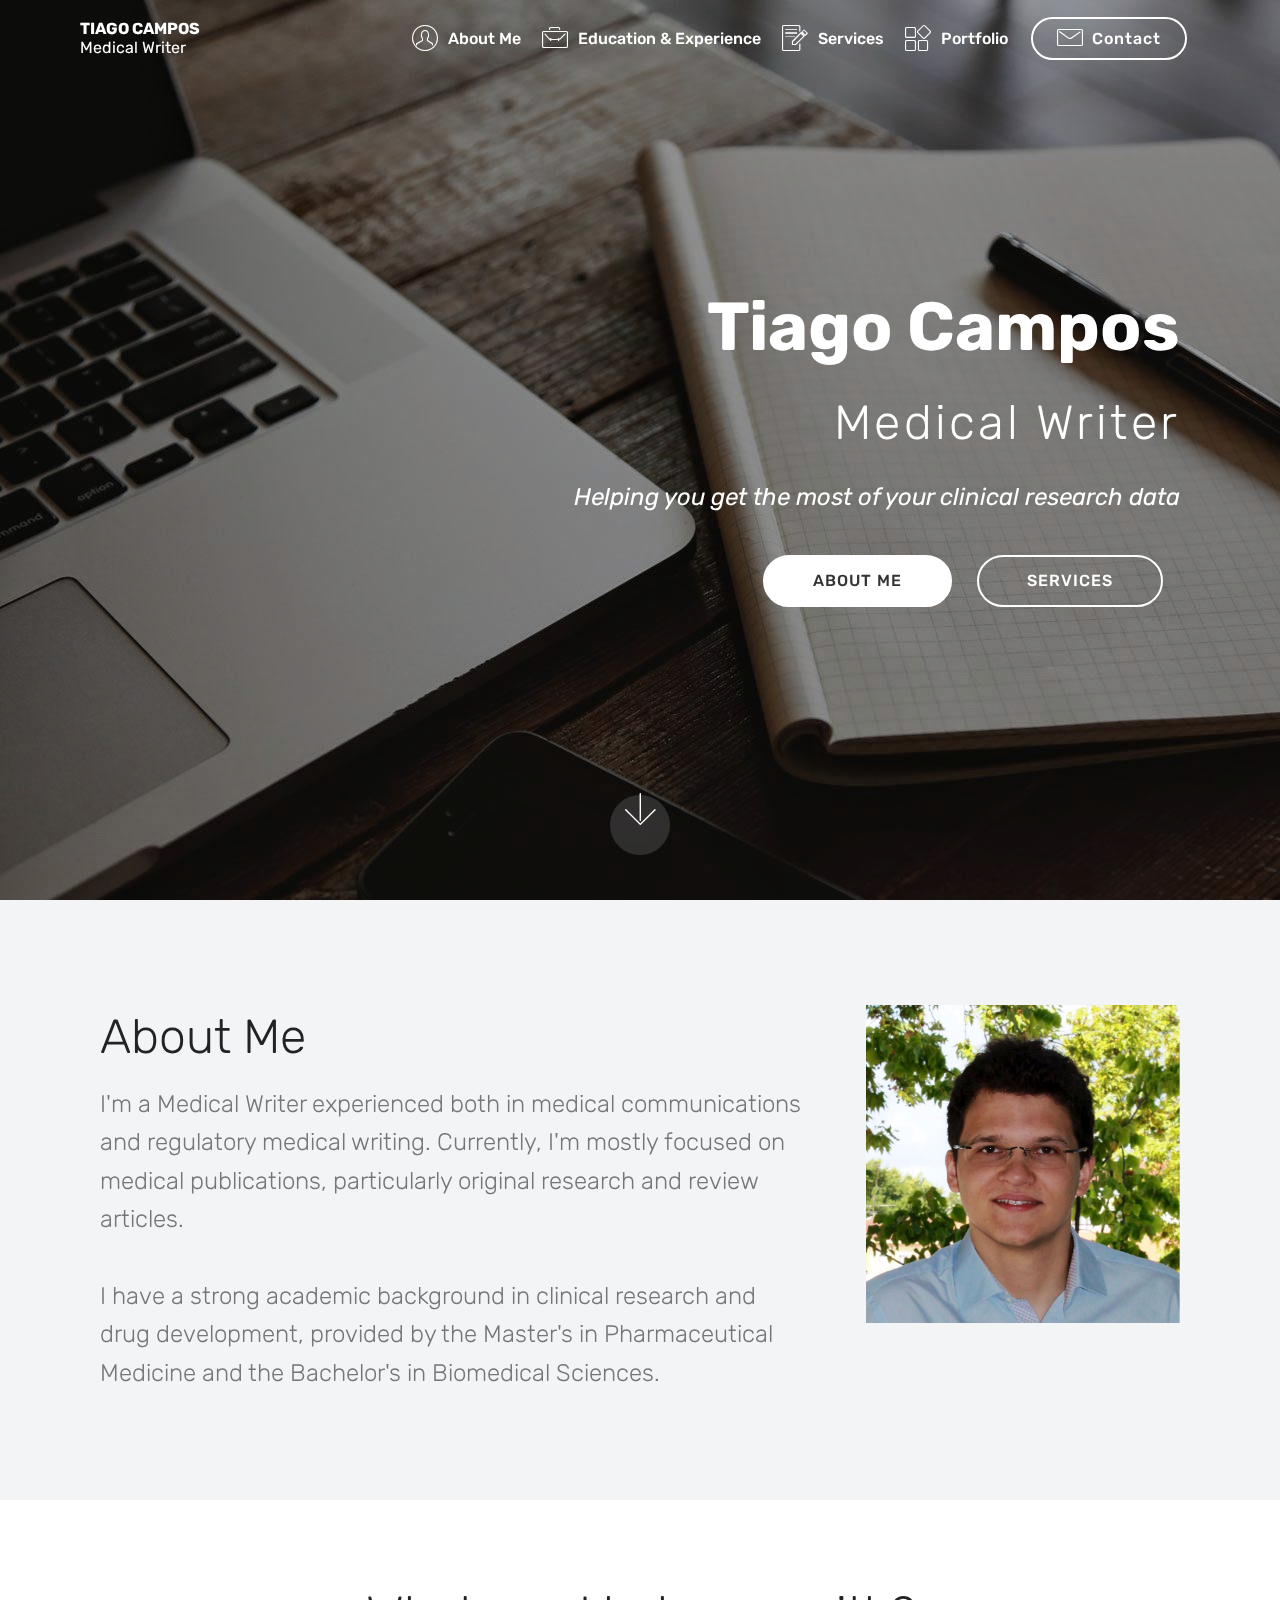
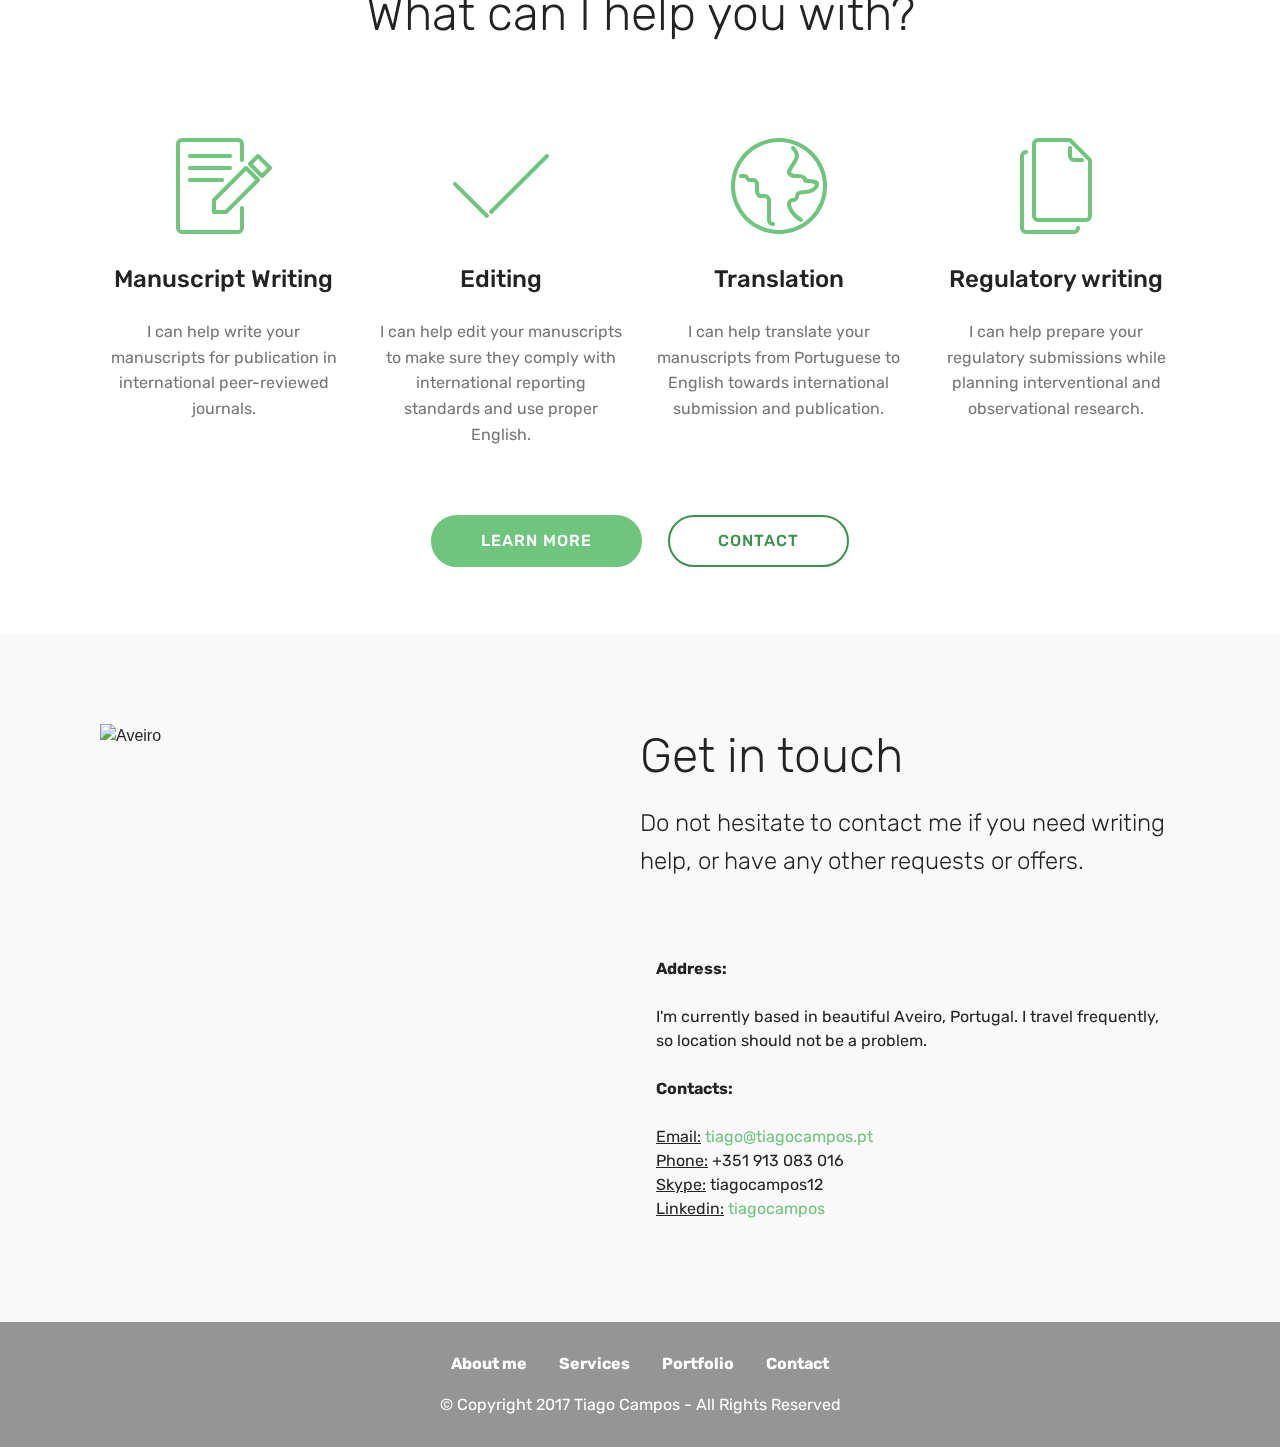
==== commit f4611092: "create github pages" ====
--- a/index.html
+++ b/index.html
@@ -83,7 +83,7 @@
     </nav>
 </section>
 
-<section class="engine"><a href="https://mobirise.ws/h">how to make own website</a></section><section class="header10 cid-qBysb9PDTf mbr-fullscreen mbr-parallax-background" id="header10-1">
+<section class="engine"><a href="https://mobirise.ws/q">free web page builder download</a></section><section class="header10 cid-qBysb9PDTf mbr-fullscreen mbr-parallax-background" id="header10-1">
 
     
 
@@ -241,7 +241,7 @@
         <div class="col-md-12">
             <div class="media-container-row">
                 <div class="mbr-figure" style="width: 50%;">
-                    <img src="assets/images/img-192-3264x2448.jpg" alt="Mobirise" title="">
+                    <img src="assets/images/img-192-3264x2448.jpg" alt="Aveiro" title="">
                 </div>
                 <div class=" align-left aside-content">
                     <h2 class="mbr-title pt-2 mbr-fonts-style display-2">
